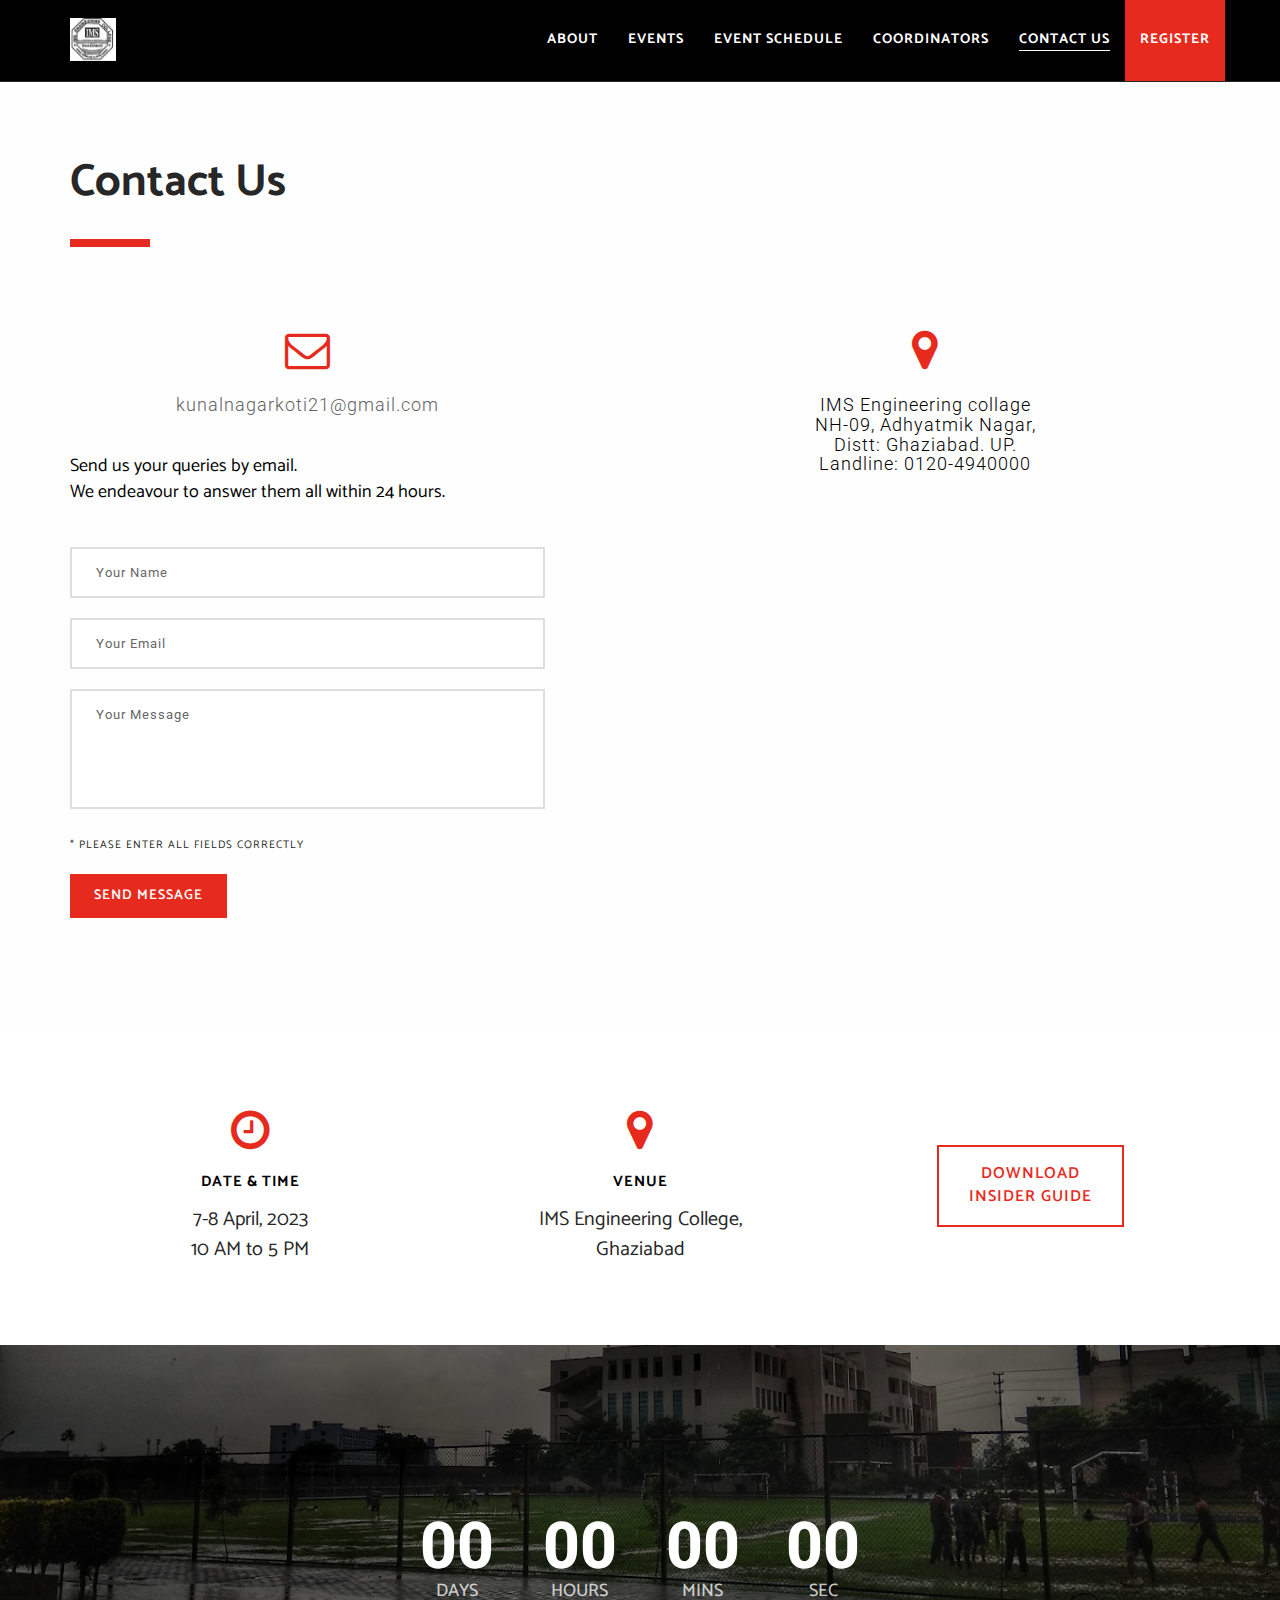
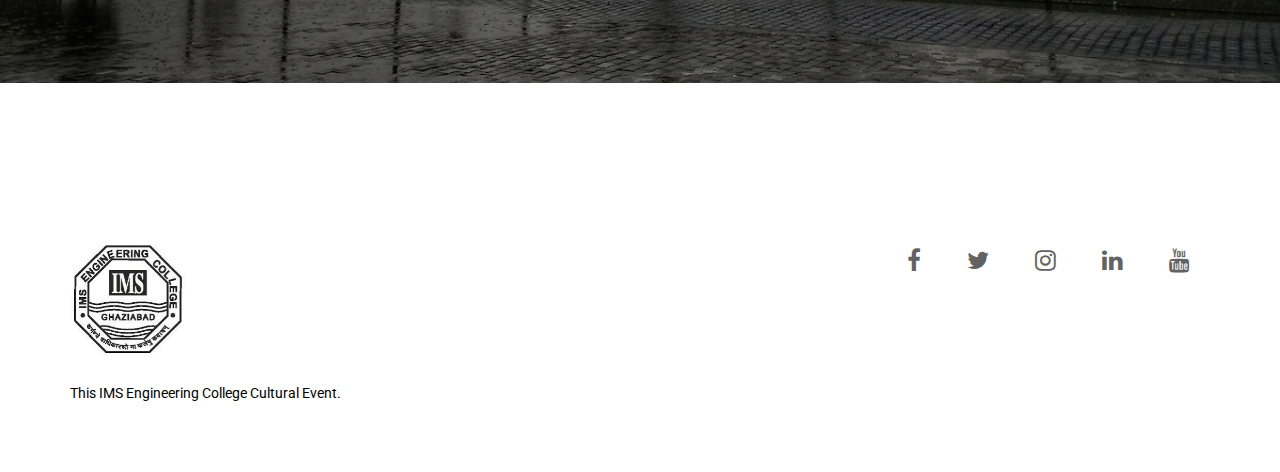
==== contact/index.html @ cf1eb379 "file added" ====
<!DOCTYPE html>

<html class="no-js" lang="en">
<!--<![endif]-->

<head>
  <meta charset="utf-8">
  <meta name="viewport" content="width=device-width, initial-scale=1.0, maximum-scale=1">
  <meta http-equiv="X-UA-Compatible" content="IE=edge">

  <!-- Title, icon, description and keywords -->
  <title>Contact Us</title>
  <link rel="shortcut icon" href="../res/images/ims.jpg">
  <meta name="description" content="Contact us at TEDxJMI, x = independently organised TED event. Igniting Minds. This October, at Jamia Millia Islamia.">
  <meta name="keywords" content="TEDx, JMI, Jamia Millia Islamia, New Delhi, event, talks">

  <!-- Social media tags -->
  <!-- Open Graph -->
  <meta property="og:title" content="Contact us at TEDxJMI">
  <meta property="og:description" content="TEDxJMI - Igniting Minds. This October, at Jamia Millia Islamia.">
  <meta property="og:image" content="https://tedxjmi.com/res/images/logos/light-social.jpg">
  <meta property="og:url" content="https://tedxjmi.com/contact">
  <!-- Twitter -->
  <meta name="twitter:card" content="summary_large_image">
  <meta name="twitter:site" content="@TEDx_JMI">
  <!-- Google+ -->
  <meta itemprop="name" content="Contact us at TEDxJMI">
  <meta itemprop="description" content="TEDxJMI - Igniting Minds. This October, at Jamia Millia Islamia.">
  <meta itemprop="image" content="https://tedxjmi.com/res/images/logos/light-social.jpg">

  <!-- Browser themes -->
  <meta name="theme-color" content="#000">

  <!-- Bootstrap -->
  <link rel="stylesheet" href="../res/css/bootstrap.min.css">

  <!-- Font Icons -->
  <link rel="stylesheet" href="../res/css/font-awesome.min.css">

  <!-- Plugins -->
  <link rel="stylesheet" href="../res/css/flickity.min.css">
  <link rel="stylesheet" href="../res/css/magnific-popup.css">

  <!-- Main styles -->
  <link rel="stylesheet" href="../res/css/main.css">
  <link rel="stylesheet" href="../res/css/style.css">

  <!-- Color skin -->
  <link rel="stylesheet" href="../res/css/color_red.css">

  <!-- Modernizr JS for IE8 support of HTML5 elements and media queries -->
  <!--[if lt IE 8]>
  <script src="../res/js/modernizr.min.js"></script>
  <![endif]-->
</head>

<body id="page-top">
  <!-- Navigation Start -->
  <nav id="navigation" class="navbar navbar-fixed-top navbar-dark">
    <div class="container">
      <div class="row">
        <div class="navbar-header col-lg-3">
          <button type="button" class="navbar-toggle collapsed" data-toggle="collapse" data-target="#navbar">
            <span class="sr-only">Toggle navigation</span>
            <span class="icon-bar"></span>
            <span class="icon-bar"></span>
            <span class="icon-bar"></span>
          </button>

          <a class="navbar-brand font-family-alt letter-spacing-1 text-extra-large text-uppercase" href="/">
            <img class="logo-navbar-dark" src="../res/images/ims.jpg" alt=""/>
          </a>
        </div>
        <!-- //.navbar-header -->

        <div id="navbar" class="navbar-collapse collapse col-lg-9 pull-right">
          <ul class="nav navbar-nav font-family-alt letter-spacing-1 text-uppercase font-weight-700">
            <li><a href="../index.html" class="line-height-unset">About</a></li>
            <li><a href="../LIST/Events.html" class="line-height-unset">Events</a></li>
            <li><a href="../LIST/Event Schedule.html" class="line-height-unset">EVENT SCHEDULE</a></li>
            <li><a href="../LIST/Responsibility.html" class="line-height-unset">COORDINATORS</a></li>
            <li><a href="#page-top" class="page-scroll">Contact Us</a></li>
            <li class="bg-base-color">
              <a href="../404.html" class="line-height-unset width-100">
                Register
              </a>
            </li>
          </ul>
        </div>
        <!-- //.navbar-collapse -->
      </div>
      <!-- //.row -->
    </div>
    <!-- //.container -->
  </nav>
  <!-- //Navigation End -->



  <!-- Section - Contact Start -->
  <section id="contact" class="bg-white-2">
    <div class="container">
      <div class="row no-padding-rl">
        <div class="col-md-12">
          <h2 class="font-family-alt font-weight-700 sm-title-large title-extra-large-2 text-gray-dark-2">
            Contact Us
          </h2>
          <span class="bg-base-color xs-margin-6 xs-no-margin-rl margin-3 no-margin-rl separator-line-extra-thick-long"></span>
        </div>
        <!-- //.col-md-10 -->
      </div>
      <!-- //.row -->

      <div class="row margin-4 no-margin-rl no-margin-bottom">
        <div class="col-md-5 no-padding-rl">
          <div class="row text-center">
            <i class="fa fa-envelope-o display-block text-base-color title-extra-large-2"></i>
            <br>
            <h4 class="font-weight-300 letter-spacing-1">
              <a href="mailto: kunalnagarkoti21@gmail.com">kunalnagarkoti21@gmail.com</a>
            </h4>
          </div>
          <!-- //.row -->

          <p class="margin-8 no-margin-bottom no-margin-rl font-family-alt text-extra-large">
            Send us your queries by email.<br>
            We endeavour to answer them all within 24 hours.
          </p>

          <br>
          <form name="contact" action="thank-you" method="post" id="form-contact" netlify>
            <div class="row margin-4 no-margin-rl">
              <input type="text" placeholder="Your Name" name="name" class="required" required>
              <input type="email" placeholder="Your Email" name="email" class="required email" required>
              <textarea placeholder="Your Message" name="message" class="required" required></textarea>
            </div>
            <!-- //.row -->

            <div class="row margin-4 no-margin-rl">
              <span class="display-block font-family-alt letter-spacing-1 text-gray-dark-2 text-small text-uppercase">
                * Please enter all fields correctly
              </span>
            </div>
            <!-- //.row -->

            <div class="row margin-4 no-margin-rl">
              <button id="btn-form-contact" type="submit" class="btn btn-base-color btn-medium">
                Send Message
              </button>
            </div>
            <!-- //.row -->
          </form>
        </div>
        <!-- //.col-md-5 -->

        <div class="contact-address col-md-6 col-md-offset-1">
          <div class="row text-center">
            <i class="fa fa-map-marker display-block text-base-color title-extra-large-2"></i>
            <!-- <span class="display-block font-family-alt font-weight-700 letter-spacing-1 margin-5 no-margin-bottom no-margin-rl text-large text-uppercase">
              Our Location
            </span> -->
            <br>
            <h4 class="font-weight-300 letter-spacing-1">
              IMS Engineering collage
              <br>NH-09, Adhyatmik Nagar,
              <br>Distt: Ghaziabad. UP.
              <br>Landline: 0120-4940000
            </h4>
          </div>
          <!-- //.row -->
          <div class="row text-center">
            <div class="margin-8 no-margin-bottom no-margin-rl map">
              <iframe
                src="https://www.google.com/maps/dir//IMS+Engineering+College+National+Highway+24,+Near+Dasna+Adhyatmik+Nagar+Ghaziabad,+Uttar+Pradesh+201015/@28.681226,77.509006,16z/data=!4m8!4m7!1m0!1m5!1m1!1s0x390cf25bfb1911eb:0xf3ae086cec3c6807!2m2!1d77.509006!2d28.681226"
                frameborder="0"
                allowfullscreen>
              </iframe>
            </div>
            <!-- //.map -->
          </div>
          <!-- //.row -->
        </div>
        <!-- //.col-md-6 -->
      </div>
      <!-- //.row -->
    </div>
    <!-- //.container -->
  </section>
  <!-- //Section - Contact End -->



  <!-- Section - Event banner start -->
  <section id="event-banner" class="bg-white pull-up">
    <div class="container">
      <div class="row">
        <div class="col-sm-4 text-center">
          <i class="fa fa-clock-o display-block text-base-color title-extra-large-2"></i>
          <span class="display-block font-family-alt font-weight-700 letter-spacing-1 margin-5 no-margin-bottom no-margin-rl text-large text-uppercase">
            Date &amp; Time
          </span>
          <p class="margin-3 font-family-alt no-margin-bottom no-margin-rl title-small text-gray-dark-2">
            7-8 April, 2023<br>
            10 AM to 5 PM
          </p>
        </div>
        <!-- //.col-sm-4 -->

        <div class="col-sm-4 xs-margin-8 xs-no-margin-bottom xs-no-margin-rl text-center">
          <i class="fa fa-map-marker display-block text-base-color title-extra-large-2"></i>
          <span class="display-block font-family-alt font-weight-700 letter-spacing-1 margin-5 no-margin-bottom no-margin-rl text-large text-uppercase">
            Venue
          </span>
          <p class="margin-3 font-family-alt no-margin-bottom no-margin-rl title-small text-gray-dark-2">
            IMS Engineering College,<br>
            Ghaziabad
          </p>
        </div>
        <!-- //.col-sm-4 -->

        <div id="banner-registration" class="col-sm-4 xs-margin-8 xs-no-margin-bottom xs-no-margin-rl text-center">
          <a href="/res/insider_guide.pdf" class="btn btn-outline-base-color sm-btn-medium btn-large no-margin-rl">
            <span>Download<br>insider guide</span>
          </a>
        </div>
        <!-- //.col-sm-4 -->
      </div>
      <!-- //.row -->
    </div>
  </section>
  <!-- //Section - Event banner end -->



  <!-- Section - Parallax banner start -->
  <section id="home-bg-parallax" class="height-50 no-padding overflow-hidden width-100">
    <!-- BG Parallax -->
    <div class="bg-parallax bg-overlay-black-5 width-100"></div>

    <div class="display-table height-100 position-absolute position-top position-left width-100">
      <div class="display-table-cell vertical-align-middle">
        <div class="container">
          <div class="row">
            <div class="countdown-timer">
              <div class="days">
                <span class="value">00</span>
                <span class="label">DAYS</span>
              </div>
              <div class="hours">
                <span class="value">00</span>
                <span class="label">HOURS</span>
              </div>
              <div class="minutes">
                <span class="value">00</span>
                <span class="label">MINS</span>
              </div>
              <div class="seconds">
                <span class="value">00</span>
                <span class="label">SEC</span>
              </div>
            </div>
          </div>
          <!-- //.row -->
        </div>
        <!-- //.container -->
      </div>
      <!-- //.display-table-cell -->
    </div>
    <!-- //.display-table -->
  </section>
  <!-- //Section - Parallax banner end -->



  <!-- Footer Start -->
  <footer class="footer bg-white">
    <div class="container">
      <div class="row">
        <div class="col-sm-4">
          <div class="footer-logo xs-text-center">
            <img src="../res/images/ims.jpg" alt="">
          </div>
          <!-- //.footer-logo -->
          <p class="disclaimer xs-text-center">
            This IMS Engineering College Cultural Event.          </p>
          <!-- //.disclaimer -->
        </div>
        <!-- //.col-sm-4 -->

        <div class="col-sm-8">
          <div class="footer-social text-right">
            <ul class="list-inline list-unstyled no-margin xs-text-center xs-title-small title-medium">
              <li><a href="https://www.facebook.com/IMSEC143/"><i class="fa fa-facebook"></i></a></li>
              <li><a href="https://twitter.com/IMSECGhaziabad"><i class="fa fa-twitter"></i></a></li>
              <li><a href="https://www.instagram.com/imsecghaziabad143/"><i class="fa fa-instagram"></i></a></li>
              <li><a href="https://www.linkedin.com/in/imsecghaziabad"><i class="fa fa-linkedin"></i></a></li>
              <li><a href="https://www.youtube.com/channel/UCYqo6uXH4BOp4juzGZhh-zg"><i class="fa fa-youtube"></i></a></li>
 </ul>
          </div>
          <!-- //.footer-social -->
        </div>
        <!-- //.col-sm-8 -->
      </div>
      <!-- //.row -->
    </div>
    <!-- //.container -->
  </footer>
  <!-- //Footer End -->


  <!-- Scroll to top -->
  <a href="#page-top" class="page-scroll scroll-to-top"><i class="fa fa-angle-up"></i></a>


  <!-- jQuery -->
  <script src="../res/js/jquery.min.js"></script>

  <!-- Bootstrap -->
  <script src="../res/js/bootstrap.min.js"></script>

  <!-- Plugins -->
  <script src="../res/js/pace.min.js"></script>
  <script src="../res/js/debouncer.min.js"></script>
  <script src="../res/js/jquery.easing.min.js"></script>
  <script src="../res/js/jquery.inview.min.js"></script>
  <script src="../res/js/jquery.matchHeight.js"></script>
  <script src="../res/js/isotope.pkgd.min.js"></script>
  <script src="../res/js/imagesloaded.pkgd.min.js"></script>
  <script src="../res/js/flickity.pkgd.min.js"></script>
  <script src="../res/js/jquery.magnific-popup.min.js"></script>
  <script src="../res/js/jquery.validate.min.js"></script>

  <!-- BG Parallax JS -->
  <script src="../res/js/TweenMax.min.js"></script>
  <script src="../res/js/ScrollMagic.min.js"></script>
  <script src="../res/js/animation.gsap.min.js"></script>

  <!-- Theme -->
  <script src="../res/js/main.js"></script>

  <!-- Countdown -->
  <script src="../res/js/jquery.countdown.min.js"></script>
  <script src="../res/js/countdown.js"></script>

</body>

</html>
---- res/css/main.css ----
@import url(https://fonts.googleapis.com/css?family=Roboto:300,400,700);
@import url(https://fonts.googleapis.com/css?family=Catamaran:400,700,900);

body,
html,
ul {
  margin: 0;
  padding: 0
}
ol {
  padding-left: 0
}

.features-box p,
img {
  -webkit-backface-visibility: hidden
}

body,
html {
  height: 100%
}

body {
  color: #000;
  font-family: Roboto, sans-serif;
  font-size: 14px;
  -webkit-font-smoothing: antialiased;
  line-height: 23px;
  overflow-x: hidden
}

p {
  font-size: 16px
}

a,
a:active {
  color: #626262;
  text-decoration: none
}

a:focus,
a:hover {
  color: #272727;
  text-decoration: none
}

a:focus {
  outline: 0!important
}

img {
  height: auto;
  max-width: 100%
}

video {
  background-size: cover;
  display: table-cell;
  vertical-align: middle;
  width: 100%
}

dl,
ol,
ul {
  list-style-position: outside
}

ul {
  list-style: none
}

iframe {
  border: 0
}

input,
select,
textarea {
  letter-spacing: 1px;
  margin: 0 0 20px;
  max-width: 100%;
  padding: 8px 15px;
  resize: none;
  width: 100%;
  border: 2px solid rgba(0, 0, 0, .13)!important;
  font-size: 13px
}

input[type=button],
input[type=text],
input[type=email],
input[type=search],
input[type=password],
input[type=submit],
select,
textarea {
  -webkit-appearance: none;
  -moz-appearance: none;
  appearance: none;
  border-radius: 0;
  -webkit-transition: border .2s ease-in-out;
  -moz-transition: border .2s ease-in-out;
  -o-transition: border .2s ease-in-out;
  transition: border .2s ease-in-out;
  padding: 12px 24px
}

input:focus,
textarea:focus {
  border: 1px solid #989898;
  outline: 0
}

input[type=submit] {
  width: auto
}

select {
  color: #272727;
  outline: 0
}

select::-ms-expand {
  display: none
}

.select-wrapper {
  background: url(../images/icons/select-arrow.png) 97% 50% no-repeat #fff;
  box-shadow: none;
  margin-bottom: 20px;
  overflow: hidden;
  width: 100%
}

.select-wrapper select {
  background-color: transparent;
  background-image: none;
  cursor: pointer;
  margin-bottom: 0
}

form .error {
  border-color: #c00!important
}

form label.error {
  display: none!important
}

::selection {
  background: #dfdfdf;
  color: #000
}

::-moz-selection {
  background: #dfdfdf;
  color: #000
}

::-webkit-input-placeholder {
  color: #666!important;
  font-size: 13px;
  text-overflow: ellipsis
}

:-moz-placeholder {
  color: #666!important;
  font-size: 13px;
  opacity: 1;
  text-overflow: ellipsis
}

:-ms-input-placeholder {
  color: #666!important;
  font-size: 13px;
  opacity: 1;
  text-overflow: ellipsis
}

::-webkit-scrollbar {
  width: 12px
}

::-webkit-scrollbar-track {
  -webkit-box-shadow: inset 0 0 6px rgba(0, 0, 0, .3);
  -moz-box-shadow: inset 0 0 6px rgba(0, 0, 0, .3);
  box-shadow: inset 0 0 6px rgba(0, 0, 0, .3)
}

::-webkit-scrollbar-thumb {
  background: rgba(210, 210, 210, .8);
  -webkit-box-shadow: inset 0 0 6px rgba(0, 0, 0, .5);
  -moz-box-shadow: inset 0 0 6px rgba(0, 0, 0, .5);
  box-shadow: inset 0 0 6px rgba(0, 0, 0, .5)
}

::-webkit-scrollbar-thumb:window-inactive {
  background: rgba(210, 210, 210, .4)
}

h1,
h2,
h3,
h4,
h5,
h6 {
  margin: 0;
  padding: 0
}

.text-extra-small {
  font-size: 10px!important;
  line-height: 15px!important
}

.text-small {
  font-size: 11px!important;
  line-height: 20px!important
}

.text-medium {
  font-size: 14px!important;
  line-height: 22px!important
}

.text-large {
  font-size: 15px!important;
  line-height: 24px!important
}

.text-extra-large {
  font-size: 18px!important;
  line-height: 26px!important
}

.title-small {
  font-size: 20px!important;
  line-height: 30px!important
}

.title-medium {
  font-size: 24px!important;
  line-height: 32px!important
}

.title-large {
  font-size: 28px!important;
  line-height: 34px!important
}

.title-extra-large {
  font-size: 35px!important;
  line-height: 38px!important
}

.title-extra-large-2 {
  font-size: 45px!important;
  line-height: 45px!important
}

.title-extra-large-3 {
  font-size: 50px!important;
  line-height: 50px!important
}

.title-extra-large-4 {
  font-size: 70px!important;
  line-height: 70px!important
}

.title-extra-large-5 {
  font-size: 80px!important;
  line-height: 80px!important
}

.title-big {
  font-size: 100px!important;
  line-height: 100px!important
}

.title-big-2 {
  font-size: 125px!important;
  line-height: 125px!important
}

.title-big-3 {
  font-size: 150px!important;
  line-height: 150px!important
}

.font-family-base {
  font-family: Roboto, sans-serif!important
}

.btn,
.font-family-alt {
  font-family: Catamaran, sans-serif!important
}

.font-weight-100 {
  font-weight: 100!important
}

.font-weight-300 {
  font-weight: 300!important
}

.font-weight-400 {
  font-weight: 400!important
}

.font-weight-600 {
  font-weight: 600!important
}

.font-weight-700 {
  font-weight: 700!important
}

.font-weight-900 {
  font-weight: 900!important
}

.letter-spacing-1 {
  letter-spacing: 1px!important
}

.letter-spacing-2 {
  letter-spacing: 2px!important
}

.letter-spacing-3 {
  letter-spacing: 3px!important
}

.letter-spacing-4 {
  letter-spacing: 4px!important
}

.letter-spacing-5 {
  letter-spacing: 5px!important
}

.letter-spacing-6 {
  letter-spacing: 6px!important
}

.letter-spacing-7 {
  letter-spacing: 7px!important
}

.letter-spacing-8 {
  letter-spacing: 8px!important
}

.letter-spacing-9 {
  letter-spacing: 9px!important
}

.letter-spacing-10 {
  letter-spacing: 10px!important
}

.no-letter-spacing {
  letter-spacing: 0!important
}

.line-height-none {
  line-height: 0!important
}

.line-height-unset {
  line-height: unset!important
}

.text-decoration-line-through {
  text-decoration: line-through!important
}

.text-decoration-underline {
  text-decoration: underline!important
}

.text-transform-none {
  text-transform: none!important
}

.text-transform-unset {
  text-transform: unset!important
}

.word-wrap {
  word-wrap: break-word
}

.bg-cover,
.bg-fix,
.bg-parallax {
  background-repeat: no-repeat!important;
  overflow: hidden;
  background-position: center center!important;
  position: relative;
  background-size: cover!important
}

.bg-fix {
  -webkit-animation-duration: 0s;
  -webkit-animation-fill-mode: none;
  background-attachment: fixed!important
}

.bg-parallax {
  height: 150%;
  top: -75%
}

.bg-position-top {
  background-position: right top!important
}

.bg-position-right {
  background-position: right center!important
}

.bg-position-left {
  background-position: left center!important
}

.bg-hover-transparent:hover {
  background-color: transparent!important
}

.bg-overlay-black-1,
.bg-overlay-black-2,
.bg-overlay-black-3,
.bg-overlay-black-4,
.bg-overlay-black-5,
.bg-overlay-black-6,
.bg-overlay-black-7,
.bg-overlay-black-8,
.bg-overlay-black-9,
.bg-overlay-gray-1,
.bg-overlay-gray-2,
.bg-overlay-gray-3,
.bg-overlay-gray-4,
.bg-overlay-gray-5,
.bg-overlay-gray-6,
.bg-overlay-gray-7,
.bg-overlay-gray-8,
.bg-overlay-gray-9 {
  position: relative
}

.bg-overlay-black-1:before,
.bg-overlay-black-2:before,
.bg-overlay-black-3:before,
.bg-overlay-black-4:before,
.bg-overlay-black-5:before,
.bg-overlay-black-6:before,
.bg-overlay-black-7:before,
.bg-overlay-black-8:before,
.bg-overlay-black-9:before,
.bg-overlay-gray-1:before,
.bg-overlay-gray-2:before,
.bg-overlay-gray-3:before,
.bg-overlay-gray-4:before,
.bg-overlay-gray-5:before,
.bg-overlay-gray-6:before,
.bg-overlay-gray-7:before,
.bg-overlay-gray-8:before,
.bg-overlay-gray-9:before {
  content: '';
  display: block;
  height: 100%;
  left: 0;
  position: absolute;
  top: 0;
  width: 100%
}

.bg-overlay-black-1:before {
  background: rgba(0, 0, 0, .1)!important
}

.bg-overlay-black-2:before {
  background: rgba(0, 0, 0, .2)!important
}

.bg-overlay-black-3:before {
  background: rgba(0, 0, 0, .3)!important
}

.bg-overlay-black-4:before {
  background: rgba(0, 0, 0, .4)!important
}

.bg-overlay-black-5:before {
  background: rgba(0, 0, 0, .5)!important
}

.bg-overlay-black-6:before {
  background: rgba(0, 0, 0, .6)!important
}

.bg-overlay-black-7:before {
  background: rgba(0, 0, 0, .7)!important
}

.bg-overlay-black-8:before {
  background: rgba(0, 0, 0, .8)!important
}

.bg-overlay-black-9:before {
  background: rgba(0, 0, 0, .9)!important
}

.bg-overlay-gray-1:before {
  background: rgba(37, 37, 37, .1)!important
}

.bg-overlay-gray-2:before {
  background: rgba(37, 37, 37, .2)!important
}

.bg-overlay-gray-3:before {
  background: rgba(37, 37, 37, .3)!important
}

.bg-overlay-gray-4:before {
  background: rgba(37, 37, 37, .4)!important
}

.bg-overlay-gray-5:before {
  background: rgba(37, 37, 37, .5)!important
}

.bg-overlay-gray-6:before {
  background: rgba(37, 37, 37, .6)!important
}

.bg-overlay-gray-7:before {
  background: rgba(37, 37, 37, .7)!important
}

.bg-overlay-gray-8:before {
  background: rgba(37, 37, 37, .8)!important
}

.bg-overlay-gray-9:before {
  background: rgba(37, 37, 37, .9)!important
}

.border {
  border: 1px solid rgba(0, 0, 0, .1)!important
}

.border-top {
  border-top: 1px solid rgba(0, 0, 0, .1)
}

.border-right {
  border-right: 1px solid rgba(0, 0, 0, .1)
}

.border-bottom {
  border-bottom: 1px solid rgba(0, 0, 0, .1)
}

.border-left {
  border-left: 1px solid rgba(0, 0, 0, .1)
}

.border-thick {
  border-width: 2px!important
}

.border-medium-thick {
  border-width: 3px!important
}

.border-extra-thick {
  border-width: 4px!important
}

.no-border-tb,
.no-border-top {
  border-top: none!important
}

.no-border-bottom,
.no-border-tb {
  border-bottom: none!important
}

.no-border-right,
.no-border-rl {
  border-right: none!important
}

.no-border-left,
.no-border-rl {
  border-left: none!important
}

.border-circle {
  border-radius: 50%!important
}

.border-round {
  border-radius: 3px!important
}

.no-border {
  border: none!important
}

.no-border-radius {
  border-radius: 0!important
}

.button {
  margin-top: 0;
  margin-bottom: 0
}

.btn {
  border: 2px solid transparent;
  border-radius: 0;
  display: inline-block;
  font-size: 12px;
  font-weight: 600;
  letter-spacing: 1px;
  margin-right: 15px;
  padding: 8px 20px 9px;
  text-transform: uppercase;
  width: auto;
  -webkit-transition: all .2s ease-in-out;
  -moz-transition: all .2s ease-in-out;
  -o-transition: all .2s ease-in-out;
  transition: all .2s ease-in-out
}

.btn:hover {
  background-color: transparent
}

.btn:focus {
  border-width: 2px!important
}

.btn i {
  margin-right: 5px
}

.btn-round {
  border-radius: 4px!important
}

.btn.btn-extra-small {
  font-size: 9px;
  padding: 4px 12px 3px
}

.btn.btn-small {
  font-size: 11px;
  padding: 5px 14px
}

.btn.btn-medium {
  font-size: 14px;
  padding: 10px 22px
}

.btn.btn-large {
  font-size: 16px;
  padding: 16px 30px
}

.btn.btn-extra-large {
  font-size: 18px;
  padding: 18px 35px
}

.btn.btn-hover-transparent:hover {
  background-color: transparent!important
}

.btn.btn-border-thin,
.btn.btn-border-thin:focus {
  border-width: 1px!important
}

.btn.btn-border-thick,
.btn.btn-border-thick:focus {
  border-width: 4px!important
}

.display-block {
  display: block!important
}

.display-inherit {
  display: inherit!important
}

.display-inline {
  display: inline!important
}

.display-inline-block {
  display: inline-block!important
}

.display-none {
  display: none!important
}

.display-table {
  display: table!important
}

.display-table-cell {
  display: table-cell!important
}

.ease {
  -webkit-transition: all .2s ease-in-out;
  -moz-transition: all .2s ease-in-out;
  -o-transition: all .2s ease-in-out;
  transition: all .2s ease-in-out
}

.title-sideline-base-color,
.title-sideline-black,
.title-sideline-blue,
.title-sideline-gray,
.title-sideline-gray-dark,
.title-sideline-gray-dark-2,
.title-sideline-gray-light,
.title-sideline-gray-light-2,
.title-sideline-green,
.title-sideline-green-2,
.title-sideline-orange,
.title-sideline-orange-2,
.title-sideline-pink,
.title-sideline-purple,
.title-sideline-red,
.title-sideline-white,
.title-sideline-white-2,
.title-sideline-white-3,
.title-strikethrough-base-color,
.title-strikethrough-black,
.title-strikethrough-blue,
.title-strikethrough-gray,
.title-strikethrough-gray-dark,
.title-strikethrough-gray-dark-2,
.title-strikethrough-gray-light,
.title-strikethrough-gray-light-2,
.title-strikethrough-green,
.title-strikethrough-green-2,
.title-strikethrough-orange,
.title-strikethrough-orange-2,
.title-strikethrough-pink,
.title-strikethrough-purple,
.title-strikethrough-red,
.title-strikethrough-white,
.title-strikethrough-white-2,
.title-strikethrough-white-3,
.title-underline-base-color,
.title-underline-black,
.title-underline-blue,
.title-underline-gray,
.title-underline-gray-dark,
.title-underline-gray-dark-2,
.title-underline-gray-light,
.title-underline-gray-light-2,
.title-underline-green,
.title-underline-green-2,
.title-underline-orange,
.title-underline-orange-2,
.title-underline-pink,
.title-underline-purple,
.title-underline-red,
.title-underline-thick-base-color,
.title-underline-thick-black,
.title-underline-thick-blue,
.title-underline-thick-gray,
.title-underline-thick-gray-dark,
.title-underline-thick-gray-dark-2,
.title-underline-thick-gray-light,
.title-underline-thick-gray-light-2,
.title-underline-thick-green,
.title-underline-thick-green-2,
.title-underline-thick-orange,
.title-underline-thick-orange-2,
.title-underline-thick-pink,
.title-underline-thick-purple,
.title-underline-thick-red,
.title-underline-thick-white,
.title-underline-thick-white-2,
.title-underline-thick-white-3,
.title-underline-white,
.title-underline-white-2,
.title-underline-white-3 {
  display: inline-block
}

.title-sideline-base-color,
.title-sideline-black,
.title-sideline-blue,
.title-sideline-gray,
.title-sideline-gray-dark,
.title-sideline-gray-dark-2,
.title-sideline-gray-light,
.title-sideline-gray-light-2,
.title-sideline-green,
.title-sideline-green-2,
.title-sideline-orange,
.title-sideline-orange-2,
.title-sideline-pink,
.title-sideline-purple,
.title-sideline-red,
.title-sideline-white,
.title-sideline-white-2,
.title-sideline-white-3,
.title-strikethrough-base-color,
.title-strikethrough-black,
.title-strikethrough-blue,
.title-strikethrough-gray,
.title-strikethrough-gray-dark,
.title-strikethrough-gray-dark-2,
.title-strikethrough-gray-light,
.title-strikethrough-gray-light-2,
.title-strikethrough-green,
.title-strikethrough-green-2,
.title-strikethrough-orange,
.title-strikethrough-orange-2,
.title-strikethrough-pink,
.title-strikethrough-purple,
.title-strikethrough-red,
.title-strikethrough-white,
.title-strikethrough-white-2,
.title-strikethrough-white-3 {
  position: relative
}

.title-underline-base-color,
.title-underline-black,
.title-underline-blue,
.title-underline-gray,
.title-underline-gray-dark,
.title-underline-gray-dark-2,
.title-underline-gray-light,
.title-underline-gray-light-2,
.title-underline-green,
.title-underline-green-2,
.title-underline-orange,
.title-underline-orange-2,
.title-underline-pink,
.title-underline-purple,
.title-underline-red,
.title-underline-white,
.title-underline-white-2,
.title-underline-white-3 {
  border-bottom: 2px solid transparent;
  padding-bottom: 3px
}

.title-underline-thick-base-color,
.title-underline-thick-black,
.title-underline-thick-blue,
.title-underline-thick-gray,
.title-underline-thick-gray-dark,
.title-underline-thick-gray-dark-2,
.title-underline-thick-gray-light,
.title-underline-thick-gray-light-2,
.title-underline-thick-green,
.title-underline-thick-green-2,
.title-underline-thick-orange,
.title-underline-thick-orange-2,
.title-underline-thick-pink,
.title-underline-thick-purple,
.title-underline-thick-red,
.title-underline-thick-white,
.title-underline-thick-white-2,
.title-underline-thick-white-3 {
  border-bottom: 5px solid transparent;
  padding-bottom: 4px
}

.title-sideline-base-color,
.title-sideline-black,
.title-sideline-blue,
.title-sideline-gray,
.title-sideline-gray-dark,
.title-sideline-gray-dark-2,
.title-sideline-gray-light,
.title-sideline-gray-light-2,
.title-sideline-green,
.title-sideline-green-2,
.title-sideline-orange,
.title-sideline-orange-2,
.title-sideline-pink,
.title-sideline-purple,
.title-sideline-red,
.title-sideline-white,
.title-sideline-white-2,
.title-sideline-white-3 {
  padding: 0
}

.title-sideline-base-color:before,
.title-sideline-black:before,
.title-sideline-blue:before,
.title-sideline-gray-dark-2:before,
.title-sideline-gray-dark:before,
.title-sideline-gray-light-2:before,
.title-sideline-gray-light:before,
.title-sideline-gray:before,
.title-sideline-green-2:before,
.title-sideline-green:before,
.title-sideline-orange-2:before,
.title-sideline-orange:before,
.title-sideline-pink:before,
.title-sideline-purple:before,
.title-sideline-red:before,
.title-sideline-white-2:before,
.title-sideline-white-3:before,
.title-sideline-white:before {
  content: '';
  margin-top: -2px;
  position: absolute;
  left: -20px;
  top: 50%;
  width: 12px;
  height: 4px
}

.title-strikethrough-base-color:before,
.title-strikethrough-black:before,
.title-strikethrough-blue:before,
.title-strikethrough-gray-dark-2:before,
.title-strikethrough-gray-dark:before,
.title-strikethrough-gray-light-2:before,
.title-strikethrough-gray-light:before,
.title-strikethrough-gray:before,
.title-strikethrough-green-2:before,
.title-strikethrough-green:before,
.title-strikethrough-orange-2:before,
.title-strikethrough-orange:before,
.title-strikethrough-pink:before,
.title-strikethrough-purple:before,
.title-strikethrough-red:before,
.title-strikethrough-white-2:before,
.title-strikethrough-white-3:before,
.title-strikethrough-white:before {
  content: '';
  display: block;
  margin-top: -1px;
  position: absolute;
  top: 50%;
  left: 0;
  width: 100%;
  height: 2px
}

.height-50 {
  height: 50%!important
}

.height-100 {
  height: 100%!important
}

.height-auto {
  height: auto!important
}

.min-height-100 {
  min-height: 100%
}

.img-box-shadow {
  box-shadow: 0 0 25px 0 rgba(0, 0, 0, .04)
}

.img-box-shadow-shallow {
  box-shadow: 0 0 20px 0 rgba(0, 0, 0, .06)
}

.img-box-shadow-wide {
  box-shadow: 0 23px 40px rgba(0, 0, 0, .2)
}

.margin-1 {
  margin: 1%!important
}

.margin-1-5 {
  margin: 1.5%!important
}

.margin-2 {
  margin: 2%!important
}

.margin-2-5 {
  margin: 2.5%!important
}

.margin-3 {
  margin: 3%!important
}

.margin-3-5 {
  margin: 3.5%!important
}

.margin-4 {
  margin: 4%!important
}

.margin-4-5 {
  margin: 4.5%!important
}

.margin-5 {
  margin: 5%!important
}

.margin-5-5 {
  margin: 5.5%!important
}

.margin-6 {
  margin: 6%!important
}

.margin-6-5 {
  margin: 6.5%!important
}

.margin-7 {
  margin: 7%!important
}

.margin-7-5 {
  margin: 7.5%!important
}

.margin-8 {
  margin: 8%!important
}

.margin-8-5 {
  margin: 8.5%!important
}

.margin-9 {
  margin: 9%!important
}

.margin-9-5 {
  margin: 9.5%!important
}

.margin-10 {
  margin: 10%!important
}

.margin-10-5 {
  margin: 10.5%!important
}

.margin-11 {
  margin: 11%!important
}

.margin-11-5 {
  margin: 11.5%!important
}

.margin-12 {
  margin: 12%!important
}

.margin-12-5 {
  margin: 12.5%!important
}

.margin-13 {
  margin: 13%!important
}

.margin-13-5 {
  margin: 13.5%!important
}

.margin-14 {
  margin: 14%!important
}

.margin-14-5 {
  margin: 14.5%!important
}

.margin-15 {
  margin: 15%!important
}

.margin-15-5 {
  margin: 15.5%!important
}

.margin-16 {
  margin: 16%!important
}

.margin-16-5 {
  margin: 16.5%!important
}

.margin-17 {
  margin: 17%!important
}

.margin-17-5 {
  margin: 17.5%!important
}

.margin-18 {
  margin: 18%!important
}

.margin-18-5 {
  margin: 18.5%!important
}

.margin-19 {
  margin: 19%!important
}

.margin-19-5 {
  margin: 19.5%!important
}

.margin-20 {
  margin: 20%!important
}

.margin-20-5 {
  margin: 20.5%!important
}

.no-margin-tb,
.no-margin-top {
  margin-top: 0!important
}

.no-margin-bottom,
.no-margin-tb {
  margin-bottom: 0!important
}

.margin-rl-auto {
  margin-right: auto!important;
  margin-left: auto!important
}

.margin-top-16p {
  margin-top: 16px;
}

.no-margin-right,
.no-margin-rl {
  margin-right: 0!important
}

.no-margin-left,
.no-margin-rl {
  margin-left: 0!important
}

.no-margin {
  margin: 0!important
}

.opacity-0 {
  opacity: 0!important
}

.opacity-1 {
  opacity: .1!important
}

.opacity-2 {
  opacity: .2!important
}

.opacity-3 {
  opacity: .3!important
}

.opacity-4 {
  opacity: .4!important
}

.opacity-5 {
  opacity: .5!important
}

.opacity-6 {
  opacity: .6!important
}

.opacity-7 {
  opacity: .7!important
}

.opacity-8 {
  opacity: .8!important
}

.opacity-9 {
  opacity: .9!important
}

.no-opacity {
  opacity: 1!important
}

.overflow-auto {
  overflow: auto!important
}

.overflow-hidden {
  overflow: hidden!important
}

.overflow-visible {
  overflow: visible!important
}

.padding-1 {
  padding: 1%!important
}

.padding-1-5 {
  padding: 1.5%!important
}

.padding-2 {
  padding: 2%!important
}

.padding-2-5 {
  padding: 2.5%!important
}

.padding-3 {
  padding: 3%!important
}

.padding-3-5 {
  padding: 3.5%!important
}

.padding-4 {
  padding: 4%!important
}

.padding-4-5 {
  padding: 4.5%!important
}

.padding-5 {
  padding: 5%!important
}

.padding-5-5 {
  padding: 5.5%!important
}

.padding-6 {
  padding: 6%!important
}

.padding-6-5 {
  padding: 6.5%!important
}

.padding-7 {
  padding: 7%!important
}

.padding-7-5 {
  padding: 7.5%!important
}

.padding-8 {
  padding: 8%!important
}

.padding-8-5 {
  padding: 8.5%!important
}

.padding-9 {
  padding: 9%!important
}

.padding-9-5 {
  padding: 9.5%!important
}

.padding-10 {
  padding: 10%!important
}

.padding-10-5 {
  padding: 10.5%!important
}

.padding-11 {
  padding: 11%!important
}

.padding-11-5 {
  padding: 11.5%!important
}

.padding-12 {
  padding: 12%!important
}

.padding-12-5 {
  padding: 12.5%!important
}

.padding-13 {
  padding: 13%!important
}

.padding-13-5 {
  padding: 13.5%!important
}

.padding-14 {
  padding: 14%!important
}

.padding-14-5 {
  padding: 14.5%!important
}

.padding-15 {
  padding: 15%!important
}

.padding-15-5 {
  padding: 15.5%!important
}

.padding-16 {
  padding: 16%!important
}

.padding-16-5 {
  padding: 16.5%!important
}

.padding-17 {
  padding: 17%!important
}

.padding-17-5 {
  padding: 17.5%!important
}

.padding-18 {
  padding: 18%!important
}

.padding-18-5 {
  padding: 18.5%!important
}

.padding-19 {
  padding: 19%!important
}

.padding-19-5 {
  padding: 19.5%!important
}

.padding-20 {
  padding: 20%!important
}

.padding-20-5 {
  padding: 20.5%!important
}

.padding-tb-9px {
  padding-top: 9px;
  padding-bottom: 9px
}

.no-padding-tb,
.no-padding-top {
  padding-top: 0!important
}

.no-padding-bottom,
.no-padding-tb {
  padding-bottom: 0!important
}

.padding-rl-13px {
  padding-right: 13px;
  padding-left: 13px
}

.no-padding-right,
.no-padding-rl {
  padding-right: 0!important
}

.no-padding-left,
.no-padding-rl {
  padding-left: 0!important
}

.no-padding {
  padding: 0!important
}

.position-absolute {
  position: absolute!important
}

.position-fixed {
  position: fixed!important
}

.position-relative {
  position: relative!important
}

.position-top {
  top: 0!important
}

.position-right {
  right: 0!important
}

.position-bottom {
  bottom: 0!important
}

.position-left {
  left: 0!important
}

.position-top-50 {
  top: 50%!important
}

.position-left-50 {
  left: 50%!important
}

.separator-line,
.separator-line-extra-thick,
.separator-line-extra-thick-full,
.separator-line-extra-thick-long,
.separator-line-full,
.separator-line-long,
.separator-line-medium-thick,
.separator-line-medium-thick-full,
.separator-line-medium-thick-long,
.separator-line-thick,
.separator-line-thick-full,
.separator-line-thick-long,
.separator-line-thin,
.separator-line-thin-full,
.separator-line-thin-long {
  display: block
}

.separator-line-thin,
.separator-line-thin-full,
.separator-line-thin-long {
  height: 1px
}

.separator-line,
.separator-line-full,
.separator-line-long {
  height: 2px
}

.separator-line-thick,
.separator-line-thick-full,
.separator-line-thick-long {
  height: 4px
}

.separator-line-medium-thick,
.separator-line-medium-thick-full,
.separator-line-medium-thick-long {
  height: 6px
}

.separator-line-extra-thick,
.separator-line-extra-thick-full,
.separator-line-extra-thick-long {
  height: 8px
}

.separator-line,
.separator-line-extra-thick,
.separator-line-medium-thick,
.separator-line-thick,
.separator-line-thin {
  width: 30px
}

.separator-line-extra-thick-long,
.separator-line-long,
.separator-line-medium-thick-long,
.separator-line-thick-long,
.separator-line-thin-long {
  width: 80px
}

.separator-line-extra-thick-full,
.separator-line-full,
.separator-line-medium-thick-full,
.separator-line-thick-full,
.separator-line-thin-full {
  width: 100%
}

.vertical-align-top {
  vertical-align: top!important
}

.vertical-align-middle {
  vertical-align: middle!important
}

.vertical-align-bottom {
  vertical-align: bottom!important
}

.width-20 {
  width: 20%!important
}

.width-25 {
  width: 25%!important
}

.width-50 {
  width: 50%!important
}

.width-100 {
  width: 100%!important
}

.width-auto {
  width: auto!important
}

.min-width-100 {
  min-width: 100%
}

.features-box:hover .show-on-hover:not(.disabled) {
  opacity: .8
}

.features-box .box-shadow-yes {
  -webkit-box-shadow: 5px 5px 30px 0 rgba(0, 0, 0, .03);
  -moz-box-shadow: 5px 5px 30px 0 rgba(0, 0, 0, .03);
  box-shadow: 5px 5px 30px 0 rgba(0, 0, 0, .03)
}

.features-box .show-on-hover {
  opacity: 0
}

.features-box .show-on-hover.active {
  opacity: .8
}

.carousel.carousel-fullscreen,
.carousel.carousel-fullscreen .flickity-viewport {
  height: 100%!important;
  width: 100%!important
}

.gallery-grid figcaption,
.gallery-grid figcaption .display-table,
.gallery-grid img {
  -webkit-transition: all .3s ease;
  -moz-transition: all .3s ease;
  -o-transition: all .3s ease;
  transition: all .3s ease
}

.gallery-wrapper {
  clear: both;
  width: 100%
}

.gallery-grid .item {
  float: left
}

.gallery-grid figure {
  overflow: hidden;
  position: relative;
  width: 100%;
  height: 100%
}

.gallery-grid figcaption {
  background-color: rgba(0, 0, 0, .6);
  height: 100%;
  opacity: 0;
  position: absolute;
  top: 0;
  left: 0;
  width: 100%
}

.gallery-grid figure:hover figcaption,
.mfp-bg {
  opacity: 1
}

.gallery-grid figcaption a {
  display: block;
  height: 100%;
  position: absolute;
  top: 0;
  left: 0;
  width: 100%
}

.gallery-grid figcaption .display-table {
  bottom: 0;
  margin-bottom: -100%;
  position: absolute;
  text-align: center;
  left: 0;
  width: 100%;
  height: 50%
}

.gallery-grid figcaption .display-table-cell {
  padding: 0 50px;
  vertical-align: middle
}

.gallery-grid img {
  display: block;
  position: relative;
  top: 0;
  width: 100%
}

.gallery-grid.grid-col-2 .item {
  width: 50%
}

.gallery-grid.grid-col-3 .item {
  width: 33.33%
}

.gallery-grid.grid-col-4 .item {
  width: 25%
}

.gallery-grid.gutter-small {
  margin-left: -11px
}

.gallery-grid.gutter-small .item {
  padding: 0 0 11px 11px
}

.gallery-grid.gutter-medium {
  margin-left: -22px
}

.gallery-grid.gutter-medium .item {
  padding: 0 0 22px 22px
}

.gallery-grid.gutter-wide {
  margin-left: -40px
}

.gallery-grid.gutter-wide .item {
  padding: 0 0 40px 40px
}

.gallery-grid figure a {
  cursor: url(../images/icons/zoom-in-white.png), pointer
}

.gallery-grid figure:hover img {
  transform: scale(1.2, 1.2);
  -webkit-transform: scale(1.2, 1.2);
  -ms-transform: scale(1.2, 1.2)
}

.gallery-grid figure:hover figcaption .display-table {
  margin-bottom: 0
}

.mfp-bg {
  background: #fefefe
}

.mfp-figure:after {
  -webkit-box-shadow: 0 50px 80px 0 rgba(0, 0, 0, .2);
  -moz-box-shadow: 0 50px 80px 0 rgba(0, 0, 0, .2);
  box-shadow: 0 50px 80px 0 rgba(0, 0, 0, .2)
}

.mfp-counter,
.mfp-title {
  font-family: Catamaran, sans-serif;
  font-size: 11px;
  font-weight: 700;
  text-transform: uppercase;
  letter-spacing: 1px
}

.mfp-counter-curr,
.mfp-title {
  color: #000
}

.mfp-counter {
  color: #626262
}

.mfp-iframe-holder .mfp-close,
.mfp-image-holder .mfp-close,
.navbar.navbar-white.shrink .navbar-brand,
.navbar.navbar-white.shrink .navbar-nav>li>a {
  color: #000
}

.mfp-zoom-out-cur,
.mfp-zoom-out-cur .mfp-image-holder .mfp-close {
  cursor: url(../images/icons/zoom-out-dark.png), -moz-zoom-out;
  cursor: url(../images/icons/zoom-out-dark.png), -webkit-zoom-out;
  cursor: url(../images/icons/zoom-out-dark.png), zoom-out
}

.mfp-arrow {
  height: 60px!important;
  margin-top: -30px!important;
  width: 60px!important
}

.mfp-arrow:after,
.mfp-arrow:before {
  display: none!important
}

.mfp-arrow-left,
.mfp-arrow-right {
  background-position: center center!important;
  background-repeat: no-repeat!important
}

.mfp-arrow-right {
  background-image: url(../images/icons/arrow-right-dark.png)!important;
  right: 25px!important
}

.mfp-arrow-left {
  background-image: url(../images/icons/arrow-left-dark.png)!important;
  left: 25px!important
}

.mfp-fade.mfp-bg,
.mfp-fade.mfp-wrap .mfp-content {
  -webkit-transition: all .15s ease-out;
  -moz-transition: all .15s ease-out;
  -o-transition: all .15s ease-out;
  transition: all .15s ease-out
}

.mfp-fade.mfp-bg,
.mfp-fade.mfp-bg.mfp-removing,
.mfp-fade.mfp-wrap .mfp-content,
.mfp-fade.mfp-wrap.mfp-removing .mfp-content {
  opacity: 0
}

.mfp-fade.mfp-bg.mfp-ready {
  opacity: .98
}

.mfp-fade.mfp-wrap.mfp-ready .mfp-content {
  opacity: 1
}

.pace {
  -webkit-pointer-events: none;
  pointer-events: none;
  -webkit-user-select: none;
  -moz-user-select: none;
  user-select: none
}

.pace-inactive {
  display: none
}

.pace .pace-progress {
  height: 3px;
  position: fixed;
  right: 100%;
  top: 0;
  width: 100%;
  z-index: 2000
}

.navbar,
.navbar.navbar-white.shrink .navbar-nav>li.active>a:before,
.navbar.shrink {
  background-color: #000
}

.navbar .navbar-nav>li.active>a:before,
.navbar .navbar-toggle .icon-bar,
.navbar.navbar-white.shrink {
  background-color: #fff
}

.navbar .navbar-brand,
.navbar .navbar-nav>li>a {
  color: #fff
}

.navbar,
.navbar .container,
.navbar .header-action-button,
.navbar .navbar-brand,
.navbar .navbar-brand img,
.navbar .navbar-nav>li {
  -webkit-transition: all .2s ease-in-out;
  -moz-transition: all .2s ease-in-out;
  -o-transition: all .2s ease-in-out;
  transition: all .2s ease-in-out
}

.navbar {
  border: none;
  border-radius: 0;
  display: inline-table;
  margin: 0;
  width: 100%
}

.navbar .container {
  display: table-cell;
  position: relative;
  vertical-align: middle;
  height: 80px
}

.navbar .navbar-brand {
  height: 80px;
  line-height: 80px!important;
  padding: 0 15px
}

.navbar .navbar-brand img {
  display: inline-block;
  max-height: 43px;
  position: absolute;
  top: 18px;
  left: auto
}

.navbar .navbar-brand img.logo-navbar-white {
  opacity: 0
}

.navbar .navbar-toggle {
  border: 1px solid #fff;
  border-radius: 0;
  margin-top: 24px
}

.navbar .navbar-toggle:focus,
.navbar .navbar-toggle:hover {
  background-color: transparent;
  cursor: pointer
}

.navbar .navbar-nav>li.active>a,
.navbar .navbar-nav>li>a:focus,
.navbar .navbar-nav>li>a:hover {
  background-color: inherit
}

.navbar .navbar-collapse {
  box-shadow: none
}

.navbar .navbar-nav>li {
  padding: 10px 0 10px 30px
}

.navbar .navbar-nav>li.active>a:focus,
.navbar .navbar-nav>li.active>a:hover {
  background-color: inherit;
  opacity: 1
}

.navbar .navbar-nav>li.active>a:before {
  content: '';
  display: block;
  position: absolute;
  bottom: 0;
  left: 0;
  width: 100%;
  height: 1px
}

.navbar .navbar-nav>li>a {
  display: inline-block;
  padding: 0 0 1px;
  position: relative;
  -webkit-transition: opacity .2s ease-in-out;
  -moz-transition: opacity .2s ease-in-out;
  -o-transition: opacity .2s ease-in-out;
  transition: opacity .2s ease-in-out
}

.navbar .navbar-nav>li>a:hover {
  opacity: .8
}

.scroll-to-top,
.title-sideline-black:before {
  background-color: #000
}

.navbar .navbar-nav>li.action-button>a:focus,
.navbar .navbar-nav>li.action-button>a:hover {
  opacity: 1
}

.navbar .header-action-button {
  height: 80px;
  line-height: 80px
}

.navbar.shrink {
  -webkit-box-shadow: 0 8px 17px -8px rgba(0, 0, 0, .1);
  -moz-box-shadow: 0 8px 17px -8px rgba(0, 0, 0, .1);
  box-shadow: 0 8px 17px -8px rgba(0, 0, 0, .1)
}

.navbar.shrink .header-action-button {
  height: 60px;
  line-height: 60px
}

.navbar.navbar-white.shrink {
  opacity: .96
}

.navbar.navbar-white.shrink .navbar-brand img.logo-navbar-dark {
  opacity: 0
}

.navbar.navbar-white.shrink .navbar-brand img.logo-navbar-white {
  opacity: 1
}

section {
  padding: 0;
  padding-top: 120px;
  padding-bottom: 60px;
  position: relative
}
section.pull-up {
  padding-top: 60px;
}

.scroll-to-top {
  border-radius: 2px;
  display: none;
  position: fixed;
  right: 35px;
  top: 94%;
  text-align: center;
  z-index: 999
}

.scroll-to-top i {
  color: #fff;
  font-size: 18px;
  margin: 0 6px
}

.title-underline-black,
.title-underline-thick-black {
  border-color: #000
}

.title-underline-gray,
.title-underline-thick-gray {
  border-color: #989898
}

.title-underline-gray-dark,
.title-underline-thick-gray-dark {
  border-color: #626262
}

.title-underline-gray-dark-2,
.title-underline-thick-gray-dark-2 {
  border-color: #272727
}

.title-underline-gray-light,
.title-underline-thick-gray-light {
  border-color: #dfdfdf
}

.title-underline-gray-light-2,
.title-underline-thick-gray-light-2 {
  border-color: #f6f6f6
}

.title-underline-thick-white,
.title-underline-white {
  border-color: #fff
}

.title-underline-thick-white-2,
.title-underline-white-2 {
  border-color: #fefefe
}

.title-underline-thick-white-3,
.title-underline-white-3 {
  border-color: #fcfcfc
}

.title-underline-blue,
.title-underline-thick-blue {
  border-color: #4a90e2
}

.title-underline-green,
.title-underline-thick-green {
  border-color: #33cb98
}

.title-underline-green-2,
.title-underline-thick-green-2 {
  border-color: #66b772
}

.title-underline-orange,
.title-underline-thick-orange {
  border-color: #ff7e5b
}

.title-underline-orange-2,
.title-underline-thick-orange-2 {
  border-color: #ffa84c
}

.title-underline-pink,
.title-underline-thick-pink {
  border-color: #ff4081
}

.title-underline-purple,
.title-underline-thick-purple {
  border-color: #aa2e85
}

.title-underline-red,
.title-underline-thick-red {
  border-color: #ef494d
}

.title-sideline-gray:before {
  background-color: #989898
}

.title-sideline-gray-dark:before {
  background-color: #626262
}

.title-sideline-gray-dark-2:before {
  background-color: #272727
}

.title-sideline-gray-light:before {
  background-color: #dfdfdf
}

.title-sideline-gray-light-2:before {
  background-color: #f6f6f6
}

.title-sideline-white:before {
  background-color: #fff
}

.title-sideline-white-2:before {
  background-color: #fefefe
}

.title-sideline-white-3:before {
  background-color: #fcfcfc
}

.title-sideline-blue:before {
  background-color: #4a90e2
}

.title-sideline-green:before {
  background-color: #33cb98
}

.title-sideline-green-2:before {
  background-color: #66b772
}

.title-sideline-orange:before {
  background-color: #ff7e5b
}

.title-sideline-orange-2:before {
  background-color: #ffa84c
}

.title-sideline-pink:before {
  background-color: #ff4081
}

.title-sideline-purple:before {
  background-color: #aa2e85
}

.title-sideline-red:before {
  background-color: #ef494d
}

.title-strikethrough-black:before {
  background-color: #000
}

.title-strikethrough-gray:before {
  background-color: #989898
}

.title-strikethrough-gray-dark:before {
  background-color: #626262
}

.title-strikethrough-gray-dark-2:before {
  background-color: #272727
}

.title-strikethrough-gray-light:before {
  background-color: #dfdfdf
}

.title-strikethrough-gray-light-2:before {
  background-color: #f6f6f6
}

.title-strikethrough-white:before {
  background-color: #fff
}

.title-strikethrough-white-2:before {
  background-color: #fefefe
}

.title-strikethrough-white-3:before {
  background-color: #fcfcfc
}

.title-strikethrough-blue:before {
  background-color: #4a90e2
}

.title-strikethrough-green:before {
  background-color: #33cb98
}

.title-strikethrough-green-2:before {
  background-color: #66b772
}

.title-strikethrough-orange:before {
  background-color: #ff7e5b
}

.title-strikethrough-orange-2:before {
  background-color: #ffa84c
}

.title-strikethrough-pink:before {
  background-color: #ff4081
}

.title-strikethrough-purple:before {
  background-color: #aa2e85
}

.title-strikethrough-red:before {
  background-color: #ef494d
}

.text-black {
  color: #000!important
}

.text-gray {
  color: #989898!important
}

.text-gray-dark {
  color: #626262!important
}

.text-gray-dark-2 {
  color: #272727!important
}

.text-gray-light {
  color: #dfdfdf!important
}

.text-gray-light-2 {
  color: #f6f6f6!important
}

.text-white {
  color: #fff!important
}

.text-white-2 {
  color: #fefefe!important
}

.text-white-3 {
  color: #fcfcfc!important
}

.text-blue {
  color: #4a90e2!important
}

.text-green {
  color: #33cb98!important
}

.text-green-2 {
  color: #66b772!important
}

.text-orange {
  color: #ff7e5b!important
}

.text-orange-2 {
  color: #ffa84c!important
}

.text-pink {
  color: #ff4081!important
}

.text-purple {
  color: #aa2e85!important
}

.text-red {
  color: #ef494d!important
}

.text-hover-black:focus,
.text-hover-black:hover {
  color: #000!important
}

.text-hover-gray:focus,
.text-hover-gray:hover {
  color: #989898!important
}

.text-hover-gray-dark:focus,
.text-hover-gray-dark:hover {
  color: #626262!important
}

.text-hover-gray-dark-2:focus,
.text-hover-gray-dark-2:hover {
  color: #272727!important
}

.text-hover-gray-light:focus,
.text-hover-gray-light:hover {
  color: #dfdfdf!important
}

.text-hover-gray-light-2:focus,
.text-hover-gray-light-2:hover {
  color: #f6f6f6!important
}

.text-hover-white:focus,
.text-hover-white:hover {
  color: #fff!important
}

.text-hover-white-2:focus,
.text-hover-white-2:hover {
  color: #fefefe!important
}

.text-hover-white-3:focus,
.text-hover-white-3:hover {
  color: #fcfcfc!important
}

.text-hover-blue:focus,
.text-hover-blue:hover {
  color: #4a90e2!important
}

.text-hover-green:focus,
.text-hover-green:hover {
  color: #33cb98!important
}

.text-hover-green-2:focus,
.text-hover-green-2:hover {
  color: #66b772!important
}

.text-hover-orange:focus,
.text-hover-orange:hover {
  color: #ff7e5b!important
}

.text-hover-orange-2:focus,
.text-hover-orange-2:hover {
  color: #ffa84c!important
}

.text-hover-pink:focus,
.text-hover-pink:hover {
  color: #ff4081!important
}

.text-hover-purple:focus,
.text-hover-purple:hover {
  color: #aa2e85!important
}

.text-hover-red:focus,
.text-hover-red:hover {
  color: #ef494d!important
}

.bg-black {
  background-color: #000!important
}

.bg-gray {
  background-color: #989898!important
}

.bg-gray-dark {
  background-color: #626262!important
}

.bg-gray-dark-2 {
  background-color: #272727!important
}

.bg-gray-light {
  background-color: #dfdfdf!important
}

.bg-gray-light-2 {
  background-color: #f6f6f6!important
}

.bg-white {
  background-color: #fff!important
}

.bg-white-2 {
  background-color: #fefefe!important
}

.bg-white-3 {
  background-color: #fcfcfc!important
}

.bg-blue {
  background-color: #4a90e2!important
}

.bg-green {
  background-color: #33cb98!important
}

.bg-green-2 {
  background-color: #66b772!important
}

.bg-orange {
  background-color: #ff7e5b!important
}

.bg-orange-2 {
  background-color: #ffa84c!important
}

.bg-pink {
  background-color: #ff4081!important
}

.bg-purple {
  background-color: #aa2e85!important
}

.bg-red {
  background-color: #ef494d!important
}

.bg-hover-black:hover {
  background-color: #000!important
}

.bg-hover-gray:hover {
  background-color: #989898!important
}

.bg-hover-gray-dark:hover {
  background-color: #626262!important
}

.bg-hover-gray-dark-2:hover {
  background-color: #272727!important
}

.bg-hover-gray-light:hover {
  background-color: #dfdfdf!important
}

.bg-hover-gray-light-2:hover {
  background-color: #f6f6f6!important
}

.bg-hover-white:hover {
  background-color: #fff!important
}

.bg-hover-white-2:hover {
  background-color: #fefefe!important
}

.bg-hover-white-3:hover {
  background-color: #fcfcfc!important
}

.bg-hover-blue:hover {
  background-color: #4a90e2!important
}

.bg-hover-green:hover {
  background-color: #33cb98!important
}

.bg-hover-green-2:hover {
  background-color: #66b772!important
}

.bg-hover-orange:hover {
  background-color: #ff7e5b!important
}

.bg-hover-orange-2:hover {
  background-color: #ffa84c!important
}

.bg-hover-pink:hover {
  background-color: #ff4081!important
}

.bg-hover-purple:hover {
  background-color: #aa2e85!important
}

.bg-hover-red:hover {
  background-color: #ef494d!important
}

.border-black {
  border-color: #000!important
}

.border-gray {
  border-color: #989898!important
}

.border-gray-dark {
  border-color: #626262!important
}

.border-gray-dark-2 {
  border-color: #272727!important
}

.border-gray-light {
  border-color: #dfdfdf!important
}

.border-gray-light-2 {
  border-color: #f6f6f6!important
}

.border-white {
  border-color: #fff!important
}

.border-white-2 {
  border-color: #fefefe!important
}

.border-white-3 {
  border-color: #fcfcfc!important
}

.border-blue {
  border-color: #4a90e2!important
}

.border-green {
  border-color: #33cb98!important
}

.border-green-2 {
  border-color: #66b772!important
}

.border-orange {
  border-color: #ff7e5b!important
}

.border-orange-2 {
  border-color: #ffa84c!important
}

.border-pink {
  border-color: #ff4081!important
}

.border-purple {
  border-color: #aa2e85!important
}

.border-red {
  border-color: #ef494d!important
}

.btn.btn-base-color {
  color: #fff
}

.btn.btn-base-color:hover {
  opacity: .9
}

.btn.btn-base-color.btn-hover-transparent:hover {
  opacity: 1
}

.btn.btn-color-black {
  background-color: #000;
  color: #fff
}

.btn.btn-color-black:hover {
  opacity: .9
}

.btn.btn-color-black.btn-hover-transparent:hover {
  border-color: #000;
  color: #000;
  opacity: 1
}

.btn.btn-color-gray {
  background-color: #989898;
  color: #fff
}

.btn.btn-color-gray:hover {
  opacity: .9
}

.btn.btn-color-gray.btn-hover-transparent:hover {
  border-color: #989898;
  color: #989898;
  opacity: 1
}

.btn.btn-color-gray-dark {
  background-color: #626262;
  color: #fff
}

.btn.btn-color-gray-dark:hover {
  opacity: .9
}

.btn.btn-color-gray-dark.btn-hover-transparent:hover {
  border-color: #626262;
  color: #626262;
  opacity: 1
}

.btn.btn-color-gray-dark-2 {
  background-color: #272727;
  color: #fff
}

.btn.btn-color-gray-dark-2:hover {
  opacity: .9
}

.btn.btn-color-gray-dark-2.btn-hover-transparent:hover {
  border-color: #272727;
  color: #272727;
  opacity: 1
}

.btn.btn-color-gray-light {
  background-color: #dfdfdf;
  color: #fff
}

.btn.btn-color-gray-light:hover {
  opacity: .9
}

.btn.btn-color-gray-light.btn-hover-transparent:hover {
  border-color: #dfdfdf;
  color: #dfdfdf;
  opacity: 1
}

.btn.btn-color-gray-light-2 {
  background-color: #f6f6f6;
  color: #fff
}

.btn.btn-color-gray-light-2:hover {
  opacity: .9
}

.btn.btn-color-gray-light-2.btn-hover-transparent:hover {
  border-color: #f6f6f6;
  color: #f6f6f6;
  opacity: 1
}

.btn.btn-color-white {
  background-color: #fff;
  color: #fff
}

.btn.btn-color-white:hover {
  opacity: .9
}

.btn.btn-color-white.btn-hover-transparent:hover {
  border-color: #fff;
  color: #fff;
  opacity: 1
}

.btn.btn-color-white-2 {
  background-color: #fefefe;
  color: #fff
}

.btn.btn-color-white-2:hover {
  opacity: .9
}

.btn.btn-color-white-2.btn-hover-transparent:hover {
  border-color: #fefefe;
  color: #fefefe;
  opacity: 1
}

.btn.btn-color-white-3 {
  background-color: #fcfcfc;
  color: #fff
}

.btn.btn-color-white-3:hover {
  opacity: .9
}

.btn.btn-color-white-3.btn-hover-transparent:hover {
  border-color: #fcfcfc;
  color: #fcfcfc;
  opacity: 1
}

.btn.btn-color-blue {
  background-color: #4a90e2;
  color: #fff
}

.btn.btn-color-blue:hover {
  opacity: .9
}

.btn.btn-color-blue.btn-hover-transparent:hover {
  border-color: #4a90e2;
  color: #4a90e2;
  opacity: 1
}

.btn.btn-color-green {
  background-color: #33cb98;
  color: #fff
}

.btn.btn-color-green:hover {
  opacity: .9
}

.btn.btn-color-green.btn-hover-transparent:hover {
  border-color: #33cb98;
  color: #33cb98;
  opacity: 1
}

.btn.btn-color-green-2 {
  background-color: #66b772;
  color: #fff
}

.btn.btn-color-green-2:hover {
  opacity: .9
}

.btn.btn-color-green-2.btn-hover-transparent:hover {
  border-color: #66b772;
  color: #66b772;
  opacity: 1
}

.btn.btn-color-orange {
  background-color: #ff7e5b;
  color: #fff
}

.btn.btn-color-orange:hover {
  opacity: .9
}

.btn.btn-color-orange.btn-hover-transparent:hover {
  border-color: #ff7e5b;
  color: #ff7e5b;
  opacity: 1
}

.btn.btn-color-orange-2 {
  background-color: #ffa84c;
  color: #fff
}

.btn.btn-color-orange-2:hover {
  opacity: .9
}

.btn.btn-color-orange-2.btn-hover-transparent:hover {
  border-color: #ffa84c;
  color: #ffa84c;
  opacity: 1
}

.btn.btn-color-pink {
  background-color: #ff4081;
  color: #fff
}

.btn.btn-color-pink:hover {
  opacity: .9
}

.btn.btn-color-pink.btn-hover-transparent:hover {
  border-color: #ff4081;
  color: #ff4081;
  opacity: 1
}

.btn.btn-color-purple {
  background-color: #aa2e85;
  color: #fff
}

.btn.btn-color-purple:hover {
  opacity: .9
}

.btn.btn-color-purple.btn-hover-transparent:hover {
  border-color: #aa2e85;
  color: #aa2e85;
  opacity: 1
}

.btn.btn-color-red {
  background-color: #ef494d;
  color: #fff
}

.btn.btn-color-red:hover {
  opacity: .9
}

.btn.btn-color-red.btn-hover-transparent:hover {
  border-color: #ef494d;
  color: #ef494d;
  opacity: 1
}

.btn.btn-color-white.btn-hover-transparent:focus {
  background-color: #fff!important;
  color: #000!important
}

.btn.btn-color-white-2.btn-hover-transparent:focus {
  background-color: #fefefe!important;
  color: #000!important
}

.btn.btn-outline-base-color:focus,
.btn.btn-outline-base-color:hover {
  color: #fff
}

.btn.btn-outline-base-color.btn-hover-transparent:focus,
.btn.btn-outline-base-color.btn-hover-transparent:hover {
  background-color: transparent
}

.btn.btn-outline-black {
  border-color: #000;
  color: #000
}

.btn.btn-outline-black:focus,
.btn.btn-outline-black:hover {
  background-color: #000;
  color: #fff
}

.btn.btn-outline-black.btn-hover-transparent:focus,
.btn.btn-outline-black.btn-hover-transparent:hover {
  background-color: transparent;
  color: #000
}

.btn.btn-outline-gray {
  border-color: #989898;
  color: #989898
}

.btn.btn-outline-gray:focus,
.btn.btn-outline-gray:hover {
  background-color: #989898;
  color: #fff
}

.btn.btn-outline-gray.btn-hover-transparent:focus,
.btn.btn-outline-gray.btn-hover-transparent:hover {
  background-color: transparent;
  color: #989898
}

.btn.btn-outline-gray-dark {
  border-color: #626262;
  color: #626262
}

.btn.btn-outline-gray-dark:focus,
.btn.btn-outline-gray-dark:hover {
  background-color: #626262;
  color: #fff
}

.btn.btn-outline-gray-dark.btn-hover-transparent:focus,
.btn.btn-outline-gray-dark.btn-hover-transparent:hover {
  background-color: transparent;
  color: #626262
}

.btn.btn-outline-gray-dark-2 {
  border-color: #272727;
  color: #272727
}

.btn.btn-outline-gray-dark-2:focus,
.btn.btn-outline-gray-dark-2:hover {
  background-color: #272727;
  color: #fff
}

.btn.btn-outline-gray-dark-2.btn-hover-transparent:focus,
.btn.btn-outline-gray-dark-2.btn-hover-transparent:hover {
  background-color: transparent;
  color: #272727
}

.btn.btn-outline-gray-light {
  border-color: #dfdfdf;
  color: #dfdfdf
}

.btn.btn-outline-gray-light:focus,
.btn.btn-outline-gray-light:hover {
  background-color: #dfdfdf;
  color: #fff
}

.btn.btn-outline-gray-light.btn-hover-transparent:focus,
.btn.btn-outline-gray-light.btn-hover-transparent:hover {
  background-color: transparent;
  color: #dfdfdf
}

.btn.btn-outline-gray-light-2 {
  border-color: #f6f6f6;
  color: #f6f6f6
}

.btn.btn-outline-gray-light-2:focus,
.btn.btn-outline-gray-light-2:hover {
  background-color: #f6f6f6;
  color: #fff
}

.btn.btn-outline-gray-light-2.btn-hover-transparent:focus,
.btn.btn-outline-gray-light-2.btn-hover-transparent:hover {
  background-color: transparent;
  color: #f6f6f6
}

.btn.btn-outline-white {
  border-color: #fff;
  color: #fff
}

.btn.btn-outline-white:focus,
.btn.btn-outline-white:hover {
  background-color: #fff;
  color: #000
}

.btn.btn-outline-white.btn-hover-transparent:focus,
.btn.btn-outline-white.btn-hover-transparent:hover {
  background-color: transparent;
  color: #fff
}

.btn.btn-outline-white-2 {
  border-color: #fefefe;
  color: #fefefe
}

.btn.btn-outline-white-2:focus,
.btn.btn-outline-white-2:hover {
  background-color: #fefefe;
  color: #fff
}

.btn.btn-outline-white-2.btn-hover-transparent:focus,
.btn.btn-outline-white-2.btn-hover-transparent:hover {
  background-color: transparent;
  color: #fefefe
}

.btn.btn-outline-white-3 {
  border-color: #fcfcfc;
  color: #fcfcfc
}

.btn.btn-outline-white-3:focus,
.btn.btn-outline-white-3:hover {
  background-color: #fcfcfc;
  color: #fff
}

.btn.btn-outline-white-3.btn-hover-transparent:focus,
.btn.btn-outline-white-3.btn-hover-transparent:hover {
  background-color: transparent;
  color: #fcfcfc
}

.btn.btn-outline-blue {
  border-color: #4a90e2;
  color: #4a90e2
}

.btn.btn-outline-blue:focus,
.btn.btn-outline-blue:hover {
  background-color: #4a90e2;
  color: #fff
}

.btn.btn-outline-blue.btn-hover-transparent:focus,
.btn.btn-outline-blue.btn-hover-transparent:hover {
  background-color: transparent;
  color: #4a90e2
}

.btn.btn-outline-green {
  border-color: #33cb98;
  color: #33cb98
}

.btn.btn-outline-green:focus,
.btn.btn-outline-green:hover {
  background-color: #33cb98;
  color: #fff
}

.btn.btn-outline-green.btn-hover-transparent:focus,
.btn.btn-outline-green.btn-hover-transparent:hover {
  background-color: transparent;
  color: #33cb98
}

.btn.btn-outline-green-2 {
  border-color: #66b772;
  color: #66b772
}

.btn.btn-outline-green-2:focus,
.btn.btn-outline-green-2:hover {
  background-color: #66b772;
  color: #fff
}

.btn.btn-outline-green-2.btn-hover-transparent:focus,
.btn.btn-outline-green-2.btn-hover-transparent:hover {
  background-color: transparent;
  color: #66b772
}

.btn.btn-outline-orange {
  border-color: #ff7e5b;
  color: #ff7e5b
}

.btn.btn-outline-orange:focus,
.btn.btn-outline-orange:hover {
  background-color: #ff7e5b;
  color: #fff
}

.btn.btn-outline-orange.btn-hover-transparent:focus,
.btn.btn-outline-orange.btn-hover-transparent:hover {
  background-color: transparent;
  color: #ff7e5b
}

.btn.btn-outline-orange-2 {
  border-color: #ffa84c;
  color: #ffa84c
}

.btn.btn-outline-orange-2:focus,
.btn.btn-outline-orange-2:hover {
  background-color: #ffa84c;
  color: #fff
}

.btn.btn-outline-orange-2.btn-hover-transparent:focus,
.btn.btn-outline-orange-2.btn-hover-transparent:hover {
  background-color: transparent;
  color: #ffa84c
}

.btn.btn-outline-pink {
  border-color: #ff4081;
  color: #ff4081
}

.btn.btn-outline-pink:focus,
.btn.btn-outline-pink:hover {
  background-color: #ff4081;
  color: #fff
}

.btn.btn-outline-pink.btn-hover-transparent:focus,
.btn.btn-outline-pink.btn-hover-transparent:hover {
  background-color: transparent;
  color: #ff4081
}

.btn.btn-outline-purple {
  border-color: #aa2e85;
  color: #aa2e85
}

.btn.btn-outline-purple:focus,
.btn.btn-outline-purple:hover {
  background-color: #aa2e85;
  color: #fff
}

.btn.btn-outline-purple.btn-hover-transparent:focus,
.btn.btn-outline-purple.btn-hover-transparent:hover {
  background-color: transparent;
  color: #aa2e85
}

.btn.btn-outline-red {
  border-color: #ef494d;
  color: #ef494d
}

.btn.btn-outline-red:focus,
.btn.btn-outline-red:hover {
  background-color: #ef494d;
  color: #fff
}

.btn.btn-outline-red.btn-hover-transparent:focus,
.btn.btn-outline-red.btn-hover-transparent:hover {
  background-color: transparent;
  color: #ef494d
}

@media (max-width:1199px) {
  .md-text-extra-small {
    font-size: 10px!important;
    line-height: 15px!important
  }
  .md-text-small {
    font-size: 11px!important;
    line-height: 20px!important
  }
  .md-text-medium {
    font-size: 14px!important;
    line-height: 22px!important
  }
  .md-text-large {
    font-size: 15px!important;
    line-height: 24px!important
  }
  .md-text-extra-large {
    font-size: 18px!important;
    line-height: 26px!important
  }
  .md-title-small {
    font-size: 20px!important;
    line-height: 30px!important
  }
  .md-title-medium {
    font-size: 24px!important;
    line-height: 32px!important
  }
  .md-title-large {
    font-size: 28px!important;
    line-height: 34px!important
  }
  .md-title-extra-large {
    font-size: 35px!important;
    line-height: 38px!important
  }
  .md-title-extra-large-2 {
    font-size: 45px!important;
    line-height: 45px!important
  }
  .md-title-extra-large-3 {
    font-size: 50px!important;
    line-height: 50px!important
  }
  .md-title-extra-large-4 {
    font-size: 70px!important;
    line-height: 70px!important
  }
  .md-title-extra-large-5 {
    font-size: 80px!important;
    line-height: 80px!important
  }
  .md-title-big {
    font-size: 100px!important;
    line-height: 100px!important
  }
  .md-title-big-2 {
    font-size: 125px!important;
    line-height: 125px!important
  }
  .md-title-big-3 {
    font-size: 150px!important;
    line-height: 150px!important
  }
  .md-no-border {
    border: none!important
  }
  .md-no-border-radius {
    border-radius: 0!important
  }
}

@media (max-width:991px) {
  .sm-text-extra-small {
    font-size: 10px!important;
    line-height: 15px!important
  }
  .sm-text-small {
    font-size: 11px!important;
    line-height: 20px!important
  }
  .sm-text-medium {
    font-size: 14px!important;
    line-height: 22px!important
  }
  .sm-text-large {
    font-size: 15px!important;
    line-height: 24px!important
  }
  .sm-text-extra-large {
    font-size: 18px!important;
    line-height: 26px!important
  }
  .sm-title-small {
    font-size: 20px!important;
    line-height: 30px!important
  }
  .sm-title-medium {
    font-size: 24px!important;
    line-height: 32px!important
  }
  .sm-title-large {
    font-size: 28px!important;
    line-height: 34px!important
  }
  .sm-title-extra-large {
    font-size: 35px!important;
    line-height: 38px!important
  }
  .sm-title-extra-large-2 {
    font-size: 45px!important;
    line-height: 45px!important
  }
  .sm-title-extra-large-3 {
    font-size: 50px!important;
    line-height: 50px!important
  }
  .sm-title-extra-large-4 {
    font-size: 70px!important;
    line-height: 70px!important
  }
  .sm-title-extra-large-5 {
    font-size: 80px!important;
    line-height: 80px!important
  }
  .sm-title-big {
    font-size: 100px!important;
    line-height: 100px!important
  }
  .sm-title-big-2 {
    font-size: 125px!important;
    line-height: 125px!important
  }
  .sm-title-big-3 {
    font-size: 150px!important;
    line-height: 150px!important
  }
}

@media (max-width:991px) {
  .sm-no-border {
    border: none!important
  }
  .sm-no-border-radius {
    border-radius: 0!important
  }
}

@media (max-width:767px) {
  .xs-text-extra-small {
    font-size: 10px!important;
    line-height: 15px!important
  }
  .xs-text-small {
    font-size: 11px!important;
    line-height: 20px!important
  }
  .xs-text-medium {
    font-size: 14px!important;
    line-height: 22px!important
  }
  .xs-text-large {
    font-size: 15px!important;
    line-height: 24px!important
  }
  .xs-text-extra-large {
    font-size: 18px!important;
    line-height: 26px!important
  }
  .xs-title-small {
    font-size: 20px!important;
    line-height: 30px!important
  }
  .xs-title-medium {
    font-size: 24px!important;
    line-height: 32px!important
  }
  .xs-title-large {
    font-size: 28px!important;
    line-height: 34px!important
  }
  .xs-title-extra-large {
    font-size: 35px!important;
    line-height: 38px!important
  }
  .xs-title-extra-large-2 {
    font-size: 45px!important;
    line-height: 45px!important
  }
  .xs-title-extra-large-3 {
    font-size: 50px!important;
    line-height: 50px!important
  }
  .xs-title-extra-large-4 {
    font-size: 70px!important;
    line-height: 70px!important
  }
  .xs-title-extra-large-5 {
    font-size: 80px!important;
    line-height: 80px!important
  }
  .xs-title-big {
    font-size: 100px!important;
    line-height: 100px!important
  }
  .xs-title-big-2 {
    font-size: 125px!important;
    line-height: 125px!important
  }
  .xs-title-big-3 {
    font-size: 150px!important;
    line-height: 150px!important
  }
  .xs-no-border {
    border: none!important
  }
  .xs-no-border-radius {
    border-radius: 0!important
  }
}

@media (max-width:1199px) {
  .btn.md-btn-extra-small {
    font-size: 9px;
    padding: 4px 12px 3px
  }
  .btn.md-btn-small {
    font-size: 11px;
    padding: 5px 14px
  }
  .btn.md-btn-medium {
    font-size: 14px;
    padding: 10px 22px
  }
  .btn.md-btn-large {
    font-size: 16px;
    padding: 16px 30px
  }
  .btn.md-btn-extra-large {
    font-size: 18px;
    padding: 18px 35px
  }
  .md-display-block {
    display: block!important
  }
  .md-display-inline {
    display: inline!important
  }
  .md-display-inline-block {
    display: inline-block!important
  }
  .md-display-none {
    display: none!important
  }
}

@media (max-width:991px) {
  .btn.sm-btn-extra-small {
    font-size: 9px;
    padding: 4px 12px 3px
  }
  .btn.sm-btn-small {
    font-size: 11px;
    padding: 5px 14px
  }
  .btn.sm-btn-medium {
    font-size: 14px;
    padding: 10px 22px
  }
  .btn.sm-btn-large {
    font-size: 16px;
    padding: 16px 30px
  }
  .btn.sm-btn-extra-large {
    font-size: 18px;
    padding: 18px 35px
  }
}

@media (max-width:991px) {
  .sm-display-block {
    display: block!important
  }
  .sm-display-inline {
    display: inline!important
  }
  .sm-display-inline-block {
    display: inline-block!important
  }
  .sm-display-none {
    display: none!important
  }
}

@media (max-width:1199px) {
  .md-height-50 {
    height: 50%!important
  }
  .md-height-100 {
    height: 100%!important
  }
  .md-margin-1 {
    margin: 1%!important
  }
  .md-margin-1-5 {
    margin: 1.5%!important
  }
  .md-margin-2 {
    margin: 2%!important
  }
  .md-margin-2-5 {
    margin: 2.5%!important
  }
  .md-margin-3 {
    margin: 3%!important
  }
  .md-margin-3-5 {
    margin: 3.5%!important
  }
  .md-margin-4 {
    margin: 4%!important
  }
  .md-margin-4-5 {
    margin: 4.5%!important
  }
  .md-margin-5 {
    margin: 5%!important
  }
  .md-margin-5-5 {
    margin: 5.5%!important
  }
  .md-margin-6 {
    margin: 6%!important
  }
  .md-margin-6-5 {
    margin: 6.5%!important
  }
  .md-margin-7 {
    margin: 7%!important
  }
  .md-margin-7-5 {
    margin: 7.5%!important
  }
  .md-margin-8 {
    margin: 8%!important
  }
  .md-margin-8-5 {
    margin: 8.5%!important
  }
  .md-margin-9 {
    margin: 9%!important
  }
  .md-margin-9-5 {
    margin: 9.5%!important
  }
  .md-margin-10 {
    margin: 10%!important
  }
  .md-margin-10-5 {
    margin: 10.5%!important
  }
  .md-margin-11 {
    margin: 11%!important
  }
  .md-margin-11-5 {
    margin: 11.5%!important
  }
  .md-margin-12 {
    margin: 12%!important
  }
  .md-margin-12-5 {
    margin: 12.5%!important
  }
  .md-margin-13 {
    margin: 13%!important
  }
  .md-margin-13-5 {
    margin: 13.5%!important
  }
  .md-margin-14 {
    margin: 14%!important
  }
  .md-margin-14-5 {
    margin: 14.5%!important
  }
  .md-margin-15 {
    margin: 15%!important
  }
  .md-margin-15-5 {
    margin: 15.5%!important
  }
  .md-margin-16 {
    margin: 16%!important
  }
  .md-margin-16-5 {
    margin: 16.5%!important
  }
  .md-margin-17 {
    margin: 17%!important
  }
  .md-margin-17-5 {
    margin: 17.5%!important
  }
  .md-margin-18 {
    margin: 18%!important
  }
  .md-margin-18-5 {
    margin: 18.5%!important
  }
  .md-margin-19 {
    margin: 19%!important
  }
  .md-margin-19-5 {
    margin: 19.5%!important
  }
  .md-margin-20 {
    margin: 20%!important
  }
  .md-margin-20-5 {
    margin: 20.5%!important
  }
  .md-no-margin-tb,
  .md-no-margin-top {
    margin-top: 0!important
  }
  .md-no-margin-bottom,
  .md-no-margin-tb {
    margin-bottom: 0!important
  }
  .md-margin-rl-auto {
    margin-right: auto!important;
    margin-left: auto!important
  }
  .md-no-margin-right,
  .md-no-margin-rl {
    margin-right: 0!important
  }
  .md-no-margin-left,
  .md-no-margin-rl {
    margin-left: 0!important
  }
  .md-no-margin {
    margin: 0!important
  }
}

@media (max-width:991px) {
  .sm-height-50 {
    height: 50%!important
  }
  .sm-height-100 {
    height: 100%!important
  }
}

@media (max-width:991px) {
  .sm-margin-1 {
    margin: 1%!important
  }
  .sm-margin-1-5 {
    margin: 1.5%!important
  }
  .sm-margin-2 {
    margin: 2%!important
  }
  .sm-margin-2-5 {
    margin: 2.5%!important
  }
  .sm-margin-3 {
    margin: 3%!important
  }
  .sm-margin-3-5 {
    margin: 3.5%!important
  }
  .sm-margin-4 {
    margin: 4%!important
  }
  .sm-margin-4-5 {
    margin: 4.5%!important
  }
  .sm-margin-5 {
    margin: 5%!important
  }
  .sm-margin-5-5 {
    margin: 5.5%!important
  }
  .sm-margin-6 {
    margin: 6%!important
  }
  .sm-margin-6-5 {
    margin: 6.5%!important
  }
  .sm-margin-7 {
    margin: 7%!important
  }
  .sm-margin-7-5 {
    margin: 7.5%!important
  }
  .sm-margin-8 {
    margin: 8%!important
  }
  .sm-margin-8-5 {
    margin: 8.5%!important
  }
  .sm-margin-9 {
    margin: 9%!important
  }
  .sm-margin-9-5 {
    margin: 9.5%!important
  }
  .sm-margin-10 {
    margin: 10%!important
  }
  .sm-margin-10-5 {
    margin: 10.5%!important
  }
  .sm-margin-11 {
    margin: 11%!important
  }
  .sm-margin-11-5 {
    margin: 11.5%!important
  }
  .sm-margin-12 {
    margin: 12%!important
  }
  .sm-margin-12-5 {
    margin: 12.5%!important
  }
  .sm-margin-13 {
    margin: 13%!important
  }
  .sm-margin-13-5 {
    margin: 13.5%!important
  }
  .sm-margin-14 {
    margin: 14%!important
  }
  .sm-margin-14-5 {
    margin: 14.5%!important
  }
  .sm-margin-15 {
    margin: 15%!important
  }
  .sm-margin-15-5 {
    margin: 15.5%!important
  }
  .sm-margin-16 {
    margin: 16%!important
  }
  .sm-margin-16-5 {
    margin: 16.5%!important
  }
  .sm-margin-17 {
    margin: 17%!important
  }
  .sm-margin-17-5 {
    margin: 17.5%!important
  }
  .sm-margin-18 {
    margin: 18%!important
  }
  .sm-margin-18-5 {
    margin: 18.5%!important
  }
  .sm-margin-19 {
    margin: 19%!important
  }
  .sm-margin-19-5 {
    margin: 19.5%!important
  }
  .sm-margin-20 {
    margin: 20%!important
  }
  .sm-margin-20-5 {
    margin: 20.5%!important
  }
  .sm-no-margin-tb,
  .sm-no-margin-top {
    margin-top: 0!important
  }
  .sm-no-margin-bottom,
  .sm-no-margin-tb {
    margin-bottom: 0!important
  }
  .sm-margin-rl-auto {
    margin-right: auto!important;
    margin-left: auto!important
  }
  .sm-no-margin-right,
  .sm-no-margin-rl {
    margin-right: 0!important
  }
  .sm-no-margin-left,
  .sm-no-margin-rl {
    margin-left: 0!important
  }
  .sm-no-margin {
    margin: 0!important
  }
}

@media (max-width:1199px) {
  .md-opacity-0 {
    opacity: 0!important
  }
  .md-opacity-1 {
    opacity: .1!important
  }
  .md-opacity-2 {
    opacity: .2!important
  }
  .md-opacity-3 {
    opacity: .3!important
  }
  .md-opacity-4 {
    opacity: .4!important
  }
  .md-opacity-5 {
    opacity: .5!important
  }
  .md-opacity-6 {
    opacity: .6!important
  }
  .md-opacity-7 {
    opacity: .7!important
  }
  .md-opacity-8 {
    opacity: .8!important
  }
  .md-opacity-9 {
    opacity: .9!important
  }
  .md-no-opacity {
    opacity: 1!important
  }
  .md-overflow-hidden {
    overflow: hidden!important
  }
  .md-overflow-visible {
    overflow: visible!important
  }
}

@media (max-width:991px) {
  .sm-opacity-0 {
    opacity: 0!important
  }
  .sm-opacity-1 {
    opacity: .1!important
  }
  .sm-opacity-2 {
    opacity: .2!important
  }
  .sm-opacity-3 {
    opacity: .3!important
  }
  .sm-opacity-4 {
    opacity: .4!important
  }
  .sm-opacity-5 {
    opacity: .5!important
  }
  .sm-opacity-6 {
    opacity: .6!important
  }
  .sm-opacity-7 {
    opacity: .7!important
  }
  .sm-opacity-8 {
    opacity: .8!important
  }
  .sm-opacity-9 {
    opacity: .9!important
  }
  .sm-no-opacity {
    opacity: 1!important
  }
}

@media (max-width:991px) {
  .sm-overflow-hidden {
    overflow: hidden!important
  }
  .sm-overflow-visible {
    overflow: visible!important
  }
}

@media (max-width:767px) {
  .btn.xs-btn-extra-small {
    font-size: 9px;
    padding: 4px 12px 3px
  }
  .btn.xs-btn-small {
    font-size: 11px;
    padding: 5px 14px
  }
  .btn.xs-btn-medium {
    font-size: 14px;
    padding: 10px 22px
  }
  .btn.xs-btn-large {
    font-size: 16px;
    padding: 16px 30px
  }
  .btn.xs-btn-extra-large {
    font-size: 18px;
    padding: 18px 35px
  }
  .xs-display-block {
    display: block!important
  }
  .xs-display-inline {
    display: inline!important
  }
  .xs-display-inline-block {
    display: inline-block!important
  }
  .xs-display-none {
    display: none!important
  }
  .xs-height-50 {
    height: 50%!important
  }
  .xs-height-100 {
    height: 100%!important
  }
  .xs-margin-1 {
    margin: 1%!important
  }
  .xs-margin-1-5 {
    margin: 1.5%!important
  }
  .xs-margin-2 {
    margin: 2%!important
  }
  .xs-margin-2-5 {
    margin: 2.5%!important
  }
  .xs-margin-3 {
    margin: 3%!important
  }
  .xs-margin-3-5 {
    margin: 3.5%!important
  }
  .xs-margin-4 {
    margin: 4%!important
  }
  .xs-margin-4-5 {
    margin: 4.5%!important
  }
  .xs-margin-5 {
    margin: 5%!important
  }
  .xs-margin-5-5 {
    margin: 5.5%!important
  }
  .xs-margin-6 {
    margin: 6%!important
  }
  .xs-margin-6-5 {
    margin: 6.5%!important
  }
  .xs-margin-7 {
    margin: 7%!important
  }
  .xs-margin-7-5 {
    margin: 7.5%!important
  }
  .xs-margin-8 {
    margin: 8%!important
  }
  .xs-margin-8-5 {
    margin: 8.5%!important
  }
  .xs-margin-9 {
    margin: 9%!important
  }
  .xs-margin-9-5 {
    margin: 9.5%!important
  }
  .xs-margin-10 {
    margin: 10%!important
  }
  .xs-margin-10-5 {
    margin: 10.5%!important
  }
  .xs-margin-11 {
    margin: 11%!important
  }
  .xs-margin-11-5 {
    margin: 11.5%!important
  }
  .xs-margin-12 {
    margin: 12%!important
  }
  .xs-margin-12-5 {
    margin: 12.5%!important
  }
  .xs-margin-13 {
    margin: 13%!important
  }
  .xs-margin-13-5 {
    margin: 13.5%!important
  }
  .xs-margin-14 {
    margin: 14%!important
  }
  .xs-margin-14-5 {
    margin: 14.5%!important
  }
  .xs-margin-15 {
    margin: 15%!important
  }
  .xs-margin-15-5 {
    margin: 15.5%!important
  }
  .xs-margin-16 {
    margin: 16%!important
  }
  .xs-margin-16-5 {
    margin: 16.5%!important
  }
  .xs-margin-17 {
    margin: 17%!important
  }
  .xs-margin-17-5 {
    margin: 17.5%!important
  }
  .xs-margin-18 {
    margin: 18%!important
  }
  .xs-margin-18-5 {
    margin: 18.5%!important
  }
  .xs-margin-19 {
    margin: 19%!important
  }
  .xs-margin-19-5 {
    margin: 19.5%!important
  }
  .xs-margin-20 {
    margin: 20%!important
  }
  .xs-margin-20-5 {
    margin: 20.5%!important
  }
  .xs-no-margin-tb,
  .xs-no-margin-top {
    margin-top: 0!important
  }
  .xs-no-margin-bottom,
  .xs-no-margin-tb {
    margin-bottom: 0!important
  }
  .xs-margin-rl-auto {
    margin-right: auto!important;
    margin-left: auto!important
  }
  .xs-no-margin-right,
  .xs-no-margin-rl {
    margin-right: 0!important
  }
  .xs-no-margin-left,
  .xs-no-margin-rl {
    margin-left: 0!important
  }
  .xs-no-margin {
    margin: 0!important
  }
  .xs-opacity-0 {
    opacity: 0!important
  }
  .xs-opacity-1 {
    opacity: .1!important
  }
  .xs-opacity-2 {
    opacity: .2!important
  }
  .xs-opacity-3 {
    opacity: .3!important
  }
  .xs-opacity-4 {
    opacity: .4!important
  }
  .xs-opacity-5 {
    opacity: .5!important
  }
  .xs-opacity-6 {
    opacity: .6!important
  }
  .xs-opacity-7 {
    opacity: .7!important
  }
  .xs-opacity-8 {
    opacity: .8!important
  }
  .xs-opacity-9 {
    opacity: .9!important
  }
  .xs-no-opacity {
    opacity: 1!important
  }
  .xs-overflow-hidden {
    overflow: hidden!important
  }
  .xs-overflow-visible {
    overflow: visible!important
  }
}

@media (max-width:1199px) {
  .md-padding-1 {
    padding: 1%!important
  }
  .md-padding-1-5 {
    padding: 1.5%!important
  }
  .md-padding-2 {
    padding: 2%!important
  }
  .md-padding-2-5 {
    padding: 2.5%!important
  }
  .md-padding-3 {
    padding: 3%!important
  }
  .md-padding-3-5 {
    padding: 3.5%!important
  }
  .md-padding-4 {
    padding: 4%!important
  }
  .md-padding-4-5 {
    padding: 4.5%!important
  }
  .md-padding-5 {
    padding: 5%!important
  }
  .md-padding-5-5 {
    padding: 5.5%!important
  }
  .md-padding-6 {
    padding: 6%!important
  }
  .md-padding-6-5 {
    padding: 6.5%!important
  }
  .md-padding-7 {
    padding: 7%!important
  }
  .md-padding-7-5 {
    padding: 7.5%!important
  }
  .md-padding-8 {
    padding: 8%!important
  }
  .md-padding-8-5 {
    padding: 8.5%!important
  }
  .md-padding-9 {
    padding: 9%!important
  }
  .md-padding-9-5 {
    padding: 9.5%!important
  }
  .md-padding-10 {
    padding: 10%!important
  }
  .md-padding-10-5 {
    padding: 10.5%!important
  }
  .md-padding-11 {
    padding: 11%!important
  }
  .md-padding-11-5 {
    padding: 11.5%!important
  }
  .md-padding-12 {
    padding: 12%!important
  }
  .md-padding-12-5 {
    padding: 12.5%!important
  }
  .md-padding-13 {
    padding: 13%!important
  }
  .md-padding-13-5 {
    padding: 13.5%!important
  }
  .md-padding-14 {
    padding: 14%!important
  }
  .md-padding-14-5 {
    padding: 14.5%!important
  }
  .md-padding-15 {
    padding: 15%!important
  }
  .md-padding-15-5 {
    padding: 15.5%!important
  }
  .md-padding-16 {
    padding: 16%!important
  }
  .md-padding-16-5 {
    padding: 16.5%!important
  }
  .md-padding-17 {
    padding: 17%!important
  }
  .md-padding-17-5 {
    padding: 17.5%!important
  }
  .md-padding-18 {
    padding: 18%!important
  }
  .md-padding-18-5 {
    padding: 18.5%!important
  }
  .md-padding-19 {
    padding: 19%!important
  }
  .md-padding-19-5 {
    padding: 19.5%!important
  }
  .md-padding-20 {
    padding: 20%!important
  }
  .md-padding-20-5 {
    padding: 20.5%!important
  }
  .md-no-padding-tb,
  .md-no-padding-top {
    padding-top: 0!important
  }
  .md-no-padding-bottom,
  .md-no-padding-tb {
    padding-bottom: 0!important
  }
  .md-no-padding-right,
  .md-no-padding-rl {
    padding-right: 0!important
  }
  .md-no-padding-left,
  .md-no-padding-rl {
    padding-left: 0!important
  }
  .md-no-padding {
    padding: 0!important
  }
  .md-position-absolute {
    position: absolute!important
  }
  .md-position-fixed {
    position: fixed!important
  }
  .md-position-relative {
    position: relative!important
  }
  .md-position-top {
    top: 0!important
  }
  .md-position-right {
    right: 0!important;
    left: auto!important
  }
  .md-position-bottom {
    bottom: 0!important
  }
  .md-position-left {
    left: 0!important
  }
  .md-position-top-50 {
    top: 50%!important
  }
  .md-position-left-50 {
    left: 50%!important
  }
}

@media (max-width:991px) {
  .sm-padding-1 {
    padding: 1%!important
  }
  .sm-padding-1-5 {
    padding: 1.5%!important
  }
  .sm-padding-2 {
    padding: 2%!important
  }
  .sm-padding-2-5 {
    padding: 2.5%!important
  }
  .sm-padding-3 {
    padding: 3%!important
  }
  .sm-padding-3-5 {
    padding: 3.5%!important
  }
  .sm-padding-4 {
    padding: 4%!important
  }
  .sm-padding-4-5 {
    padding: 4.5%!important
  }
  .sm-padding-5 {
    padding: 5%!important
  }
  .sm-padding-5-5 {
    padding: 5.5%!important
  }
  .sm-padding-6 {
    padding: 6%!important
  }
  .sm-padding-6-5 {
    padding: 6.5%!important
  }
  .sm-padding-7 {
    padding: 7%!important
  }
  .sm-padding-7-5 {
    padding: 7.5%!important
  }
  .sm-padding-8 {
    padding: 8%!important
  }
  .sm-padding-8-5 {
    padding: 8.5%!important
  }
  .sm-padding-9 {
    padding: 9%!important
  }
  .sm-padding-9-5 {
    padding: 9.5%!important
  }
  .sm-padding-10 {
    padding: 10%!important
  }
  .sm-padding-10-5 {
    padding: 10.5%!important
  }
  .sm-padding-11 {
    padding: 11%!important
  }
  .sm-padding-11-5 {
    padding: 11.5%!important
  }
  .sm-padding-12 {
    padding: 12%!important
  }
  .sm-padding-12-5 {
    padding: 12.5%!important
  }
  .sm-padding-13 {
    padding: 13%!important
  }
  .sm-padding-13-5 {
    padding: 13.5%!important
  }
  .sm-padding-14 {
    padding: 14%!important
  }
  .sm-padding-14-5 {
    padding: 14.5%!important
  }
  .sm-padding-15 {
    padding: 15%!important
  }
  .sm-padding-15-5 {
    padding: 15.5%!important
  }
  .sm-padding-16 {
    padding: 16%!important
  }
  .sm-padding-16-5 {
    padding: 16.5%!important
  }
  .sm-padding-17 {
    padding: 17%!important
  }
  .sm-padding-17-5 {
    padding: 17.5%!important
  }
  .sm-padding-18 {
    padding: 18%!important
  }
  .sm-padding-18-5 {
    padding: 18.5%!important
  }
  .sm-padding-19 {
    padding: 19%!important
  }
  .sm-padding-19-5 {
    padding: 19.5%!important
  }
  .sm-padding-20 {
    padding: 20%!important
  }
  .sm-padding-20-5 {
    padding: 20.5%!important
  }
  .sm-no-padding-tb,
  .sm-no-padding-top {
    padding-top: 0!important
  }
  .sm-no-padding-bottom,
  .sm-no-padding-tb {
    padding-bottom: 0!important
  }
  .sm-no-padding-right,
  .sm-no-padding-rl {
    padding-right: 0!important
  }
  .sm-no-padding-left,
  .sm-no-padding-rl {
    padding-left: 0!important
  }
  .sm-no-padding {
    padding: 0!important
  }
}

@media (max-width:991px) {
  .sm-position-absolute {
    position: absolute!important
  }
  .sm-position-fixed {
    position: fixed!important
  }
  .sm-position-relative {
    position: relative!important
  }
  .sm-position-top {
    top: 0!important
  }
  .sm-position-right {
    right: 0!important;
    left: auto!important
  }
  .sm-position-bottom {
    bottom: 0!important
  }
  .sm-position-left {
    left: 0!important
  }
  .sm-position-top-50 {
    top: 50%!important
  }
  .sm-position-left-50 {
    left: 50%!important
  }
}

@media (max-width:1199px) {
  .md-text-right {
    text-align: right!important
  }
  .md-text-left {
    text-align: left!important
  }
  .md-text-center {
    text-align: center!important
  }
  .md-text-justify {
    text-align: justify!important
  }
  .md-width-50 {
    width: 50%!important
  }
  .md-width-100 {
    width: 100%!important
  }
}

@media (max-width:991px) {
  .sm-text-right {
    text-align: right!important
  }
  .sm-text-left {
    text-align: left!important
  }
  .sm-text-center {
    text-align: center!important
  }
  .sm-text-justify {
    text-align: justify!important
  }
}

@media (max-width:991px) {
  .sm-width-50 {
    width: 50%!important
  }
  .sm-width-100 {
    width: 100%!important
  }
}

@media (max-width:767px) {
  .xs-padding-1 {
    padding: 1%!important
  }
  .xs-padding-1-5 {
    padding: 1.5%!important
  }
  .xs-padding-2 {
    padding: 2%!important
  }
  .xs-padding-2-5 {
    padding: 2.5%!important
  }
  .xs-padding-3 {
    padding: 3%!important
  }
  .xs-padding-3-5 {
    padding: 3.5%!important
  }
  .xs-padding-4 {
    padding: 4%!important
  }
  .xs-padding-4-5 {
    padding: 4.5%!important
  }
  .xs-padding-5 {
    padding: 5%!important
  }
  .xs-padding-5-5 {
    padding: 5.5%!important
  }
  .xs-padding-6 {
    padding: 6%!important
  }
  .xs-padding-6-5 {
    padding: 6.5%!important
  }
  .xs-padding-7 {
    padding: 7%!important
  }
  .xs-padding-7-5 {
    padding: 7.5%!important
  }
  .xs-padding-8 {
    padding: 8%!important
  }
  .xs-padding-8-5 {
    padding: 8.5%!important
  }
  .xs-padding-9 {
    padding: 9%!important
  }
  .xs-padding-9-5 {
    padding: 9.5%!important
  }
  .xs-padding-10 {
    padding: 10%!important
  }
  .xs-padding-10-5 {
    padding: 10.5%!important
  }
  .xs-padding-11 {
    padding: 11%!important
  }
  .xs-padding-11-5 {
    padding: 11.5%!important
  }
  .xs-padding-12 {
    padding: 12%!important
  }
  .xs-padding-12-5 {
    padding: 12.5%!important
  }
  .xs-padding-13 {
    padding: 13%!important
  }
  .xs-padding-13-5 {
    padding: 13.5%!important
  }
  .xs-padding-14 {
    padding: 14%!important
  }
  .xs-padding-14-5 {
    padding: 14.5%!important
  }
  .xs-padding-15 {
    padding: 15%!important
  }
  .xs-padding-15-5 {
    padding: 15.5%!important
  }
  .xs-padding-16 {
    padding: 16%!important
  }
  .xs-padding-16-5 {
    padding: 16.5%!important
  }
  .xs-padding-17 {
    padding: 17%!important
  }
  .xs-padding-17-5 {
    padding: 17.5%!important
  }
  .xs-padding-18 {
    padding: 18%!important
  }
  .xs-padding-18-5 {
    padding: 18.5%!important
  }
  .xs-padding-19 {
    padding: 19%!important
  }
  .xs-padding-19-5 {
    padding: 19.5%!important
  }
  .xs-padding-20 {
    padding: 20%!important
  }
  .xs-padding-20-5 {
    padding: 20.5%!important
  }
  .xs-no-padding-tb,
  .xs-no-padding-top {
    padding-top: 0!important
  }
  .xs-no-padding-bottom,
  .xs-no-padding-tb {
    padding-bottom: 0!important
  }
  .xs-no-padding-right,
  .xs-no-padding-rl {
    padding-right: 0!important
  }
  .xs-no-padding-left,
  .xs-no-padding-rl {
    padding-left: 0!important
  }
  .xs-no-padding {
    padding: 0!important
  }
  .xs-position-absolute {
    position: absolute!important
  }
  .xs-position-fixed {
    position: fixed!important
  }
  .xs-position-relative {
    position: relative!important
  }
  .xs-position-top {
    top: 0!important
  }
  .xs-position-right {
    right: 0!important;
    left: auto!important
  }
  .xs-position-bottom {
    bottom: 0!important
  }
  .xs-position-left {
    left: 0!important
  }
  .xs-position-top-50 {
    top: 50%!important
  }
  .xs-position-left-50 {
    left: 50%!important
  }
  .xs-text-right {
    text-align: right!important
  }
  .xs-text-left {
    text-align: left!important
  }
  .xs-text-center {
    text-align: center!important
  }
  .xs-text-justify {
    text-align: justify!important
  }
  .xs-width-50 {
    width: 50%!important
  }
  .xs-width-100 {
    width: 100%!important
  }
}

@media (min-width:544px) and (max-width:991px) {
  .gallery-grid figcaption .display-table {
    height: 100%
  }
  .gallery-grid figcaption .display-table-cell {
    padding: 0 20px
  }
}

@media (max-width:991px) {
  .gallery-grid.grid-col-2.gutter-wide,
  .gallery-grid.grid-col-3.gutter-wide {
    margin-left: -22px
  }
  .gallery-grid.grid-col-2.gutter-wide .item,
  .gallery-grid.grid-col-3.gutter-wide .item {
    padding: 0 0 22px 22px
  }
  .gallery-grid.grid-col-4.gutter-medium,
  .gallery-grid.grid-col-4.gutter-wide {
    margin-left: -11px
  }
  .gallery-grid.grid-col-4.gutter-medium .item,
  .gallery-grid.grid-col-4.gutter-wide .item {
    padding: 0 0 11px 11px
  }
}

@media (max-width:767px) {
  .gallery-grid.grid-col-4 .item {
    width: 33.33%
  }
  .gallery-grid.grid-col-3.gutter-medium,
  .gallery-grid.grid-col-3.gutter-wide,
  .gallery-grid.grid-col-4.gutter-medium {
    margin-left: -11px
  }
  .gallery-grid.grid-col-3.gutter-medium .item,
  .gallery-grid.grid-col-3.gutter-wide .item,
  .gallery-grid.grid-col-4.gutter-medium .item {
    padding: 0 0 11px 11px
  }
}

@media (max-width:543px) {
  .gallery-grid.grid-col-2 .item,
  .gallery-grid.grid-col-3 .item,
  .gallery-grid.grid-col-4 .item {
    width: 100%
  }
}

@media (min-width:992px) {
  .mfp-bg {
    opacity: .98
  }
  button.mfp-close {
    display: none!important
  }
}

@media (max-width:1199px) {
  .navbar.navbar-white .navbar-brand,
  .navbar.navbar-white .navbar-nav>li>a {
    color: #000
  }
  .navbar .container {
    width: 100%
  }
  .navbar .navbar-collapse {
    border-top: 1px solid rgba(255, 255, 255, .2)
  }
  .navbar .navbar-collapse.pull-right {
    float: none!important
  }
  .navbar.navbar-white {
    background-color: #fff;
    opacity: .96
  }
  .navbar.navbar-white .navbar-brand img.logo-navbar-dark {
    opacity: 0
  }
  .navbar.navbar-white .navbar-brand img.logo-navbar-white {
    opacity: 1
  }
  .navbar.navbar-white .navbar-toggle {
    border: 1px solid #000
  }
  .navbar.navbar-white .navbar-nav>li.active>a:before,
  .navbar.navbar-white .navbar-toggle .icon-bar {
    background-color: #000
  }
  .navbar.navbar-white .navbar-collapse {
    border-top: 1px solid rgba(0, 0, 0, .08)
  }
}

@media (min-width:1200px) {
  .navbar {
    background-color: rgba(0, 0, 0, .15);
    border-bottom: 1px solid rgba(255, 255, 255, .15)
  }
  .navbar .navbar-nav>li {
    line-height: 80px!important;
    padding: 0 15px
  }
  .navbar.shrink .container {
    height: 60px
  }
  .navbar.shrink .navbar-brand {
    height: 60px;
    line-height: 60px!important
  }
  .navbar.shrink .navbar-brand img {
    max-height: 38px;
    top: 9px
  }
  .navbar.shrink .navbar-nav>li {
    line-height: 60px!important
  }
}

@media (min-width:768px) {
  section {
    padding-top: 140px;
    padding-bottom: 70px;
  }
  section.pull-up {
    padding-top: 70px;
  }
}

@media (min-width:992px) {
  section {
    padding-top: 160px;
    padding-bottom: 80px;
  }
  section.pull-up {
    padding-top: 80px;
  }
}
---- res/css/style.css ----
/*
  Table of contents
  -----------------
  01. Navbar
  02. Section - Home
    - Home BG Static (default)
    - Home BG Parallax
    - Home BG Slideshow
    - Home BG Slider
  03. Countdown
  04. Intro
  05. Section - Team
  06. Section - Speakers
  07. Section - Venue
  08. Section - Schedule
    - Carousel Schedule
    - Timeline
  09. Milestones
  10. Section - FAQ
    - Accordions
    - Nav Stacked
  11. Section - Ticket
    - Testimonial
    - Pricing
  12. Section - Register
  13. Section - Contact
    - Google map
    - Forms
  14. Event bottom banner
  15. Countdown timer
  16. Footer
  17. Responsive images
  18. Features box
*/



/*
  Navbar
  ------
*/

.navbar-dark {
  background-color: black;
}

.navbar-fixed-top .navbar-collapse,
.navbar-fixed-bottom .navbar-collapse {
  max-height: inherit;
}



/*
  Section - Home
  --------------
*/

/* Home BG Static (default) */

#home {
  background: url("../images/swipe2.jpg");
}


/* Home BG Parallax */

#home-bg-parallax > .bg-parallax {
  background: url("../images/bg-parallax.jpg");
}


/* Home BG Slideshow */

#home-bg-slideshow .bg-slideshow-wrapper .slides > .bg-cover:nth-child(1) {
  background: url("../images/swipe2.jpg");
}
#home-bg-slideshow .bg-slideshow-wrapper .slides > .bg-cover:nth-child(2) {
  background: url("../images/swipe3.jpg");
}
#home-bg-slideshow .bg-slideshow-wrapper .slides > .bg-cover:nth-child(3) {
  background: url("../images/swipe6.jpg");
}
#home-bg-slideshow .bg-slideshow-wrapper .slides > .bg-cover:nth-child(4) {
  background: url("../images/swipe8.jpg");
}

/* Home BG Slider */

#home-bg-slider .bg-slider-wrapper .flickity-slider .bg-cover:nth-child(1) {
  background: url("../images/swipe2.jpg");
}
#home-bg-slider .bg-slider-wrapper .flickity-slider .bg-cover:nth-child(2) {
  background: url("../images/swipe3.jpg");
}
#home-bg-slider .bg-slider-wrapper .flickity-slider .bg-cover:nth-child(3) {
  background: url("../images/swipe6.jpg");
}
#home-bg-slider .bg-slider-wrapper .flickity-slider .bg-cover:nth-child(4) {
  background: url("../images/swipe8.jpg");
}
#home-bg-slideshow .display-table-cell,
#home-bg-slider .display-table-cell {
  position: relative;
  z-index: 20;
}



/*
  Countdown
  ---------
*/

.countdown {
  -webkit-box-shadow: 5px 5px 30px 0px rgba(0, 0, 0, 0.03);
  -moz-box-shadow: 5px 5px 30px 0px rgba(0, 0, 0, 0.03);
  box-shadow: 5px 5px 30px 0px rgba(0, 0, 0, 0.03);
  top: -35px;
  z-index: 20;
}
.countdown .clock {
  height: 70px;
  text-align: center;
}
@media (min-width: 992px) {
  .countdown .clock {
    height: 88px;
    text-align: right;
  }
}
.countdown .clock-item {
  color: #ffffff;
  font-family: "Catamaran", sans-serif;
  border-radius: 2px;
  display: inline-block;
  height: 100%;
  letter-spacing: 1px;
  margin-right: 5px;
  position: relative;
  text-align: center;
  text-transform: uppercase;
  width: 60px;
}
.countdown .clock-item:last-child {
  margin-right: 0;
}
@media (min-width: 992px) {
  .countdown .clock-item {
    margin-right: 7px;
    width: 75px;
  }
}



/*
  Intro
  -----
*/

#intro .features-box .bg-cover {
  -ms-backface-visibility: hidden;
  -moz-backface-visibility: hidden;
  -webkit-backface-visibility: hidden;
  height: 192px;
}
#intro .features-box:nth-child(1) .bg-cover {
  background-image: url("../images/intro-1.jpg");
}
#intro .features-box:nth-child(2) .bg-cover {
  background-image: url("../images/intro-2.jpg");
}
#intro .features-box:nth-child(3) .bg-cover {
  background-image: url("../images/intro-3.jpg");
}



/*
  Section - Team
  --------------
*/

.member-box {
  margin-bottom: 24px;
}



/*
  Section - Speakers
  ------------------
*/

.speaker-box {
  margin-bottom: 24px;
}



/*
  Section - Venue
  ---------------
*/

#venue {
  background-image: url("../images/swipe5.jpg");
  background-position: center bottom !important;
}



/*
  Section - Schedule
  ------------------
*/

#schedule .nav-tabs > li.active > a,
#schedule .nav-tabs > li.active > a:hover,
#schedule .nav-tabs > li.active > a:focus {
  background-color: #626262;
  color: #ffffff;
}
#schedule .nav-tabs > li > a {
  color: #272727;
}
#schedule .td-session-number {
  width: 110px;
}


/* Carousel Schedule */

.carousel-schedule .carousel-cell {
  width: 100%;
}
@media (min-width: 768px) {
  .carousel-schedule .carousel-cell {
    width: 50%;
  }
}


/* Timeline */

.flickity-enabled.is-draggable .flickity-viewport,
.flickity-enabled.is-draggable .flickity-viewport.is-pointer-down {
  cursor: url("../images/icons/left-right-dark.png"), move;
  cursor: url("../images/icons/left-right-dark.png"), -webkit-grab;
  cursor: url("../images/icons/left-right-dark.png"), grab;
}
.timeline ul {
  margin-left: 20px;
  padding: 15px 0 20px;
}
.timeline ul:before {
  background-color: #dfdfdf;
  border-radius: 50%;
  bottom: 0;
  content: '';
  display: block;
  height: 8px;
  left: 0;
  margin-left: -4px;
  position: absolute;
  width: 8px;
}
.timeline-item {
  padding: 13px 0 13px 33px;
}
.timeline-item:before {
  background-color: #ffffff;
  border: 1px solid #989898;
  border-radius: 50%;
  content: '';
  display: block;
  height: 12px;
  left: 0;
  margin-left: -6px;
  margin-top: -6px;
  position: absolute;
  top: 50%;
  width: 12px;
}
.timeline-item.highlight:before {
  background-color: #989898;
  border: 1px solid #989898;
}
.timeline-content {
  -webkit-box-shadow: 5px 5px 30px 0px rgba(0, 0, 0, 0.03);
  -moz-box-shadow: 5px 5px 30px 0px rgba(0, 0, 0, 0.03);
  box-shadow: 5px 5px 30px 0px rgba(0, 0, 0, 0.03);
  padding: 16px;
}



/*
  Milestones
  ----------
*/

#milestones {
  background-image: url("../images/bg-milestones.jpg");
}



/*
  Section - FAQ
  -------------
*/

/* Accordions */

.panel-group .panel {
  border: 1px solid #dfdfdf;
  -webkit-box-shadow: none;
  box-shadow: none;
  margin-bottom: 17px;
}
.panel-group .panel:last-child {
  margin-bottom: 0;
}
.panel-group .panel.active .panel-heading {
  background-color: #989898;
}
.panel-group .panel.active .panel-heading .panel-title a {
  color: #ffffff;
}
.panel-group .panel.active .panel-heading .panel-title a:before {
  color: #ffffff;
}
.panel-group .panel + .panel {
  margin-top: 0;
}
.panel-group .panel-heading + .panel-collapse > .panel-body {
  border-top: 1px solid #dfdfdf;
}
.panel-heading {
  background-color: transparent;
  border-radius: 0;
  padding: 0;
}
.panel-title a {
  color: #272727;
  display: block;
  padding: 14px 18px 14px 38px;
  position: relative;
}
.panel-title a:before {
  color: #989898;
  content: '\f107';
  display: block;
  font-family: "FontAwesome", sans-serif;
  font-size: 14px;
  left: 0;
  padding: 14px 18px;
  position: absolute;
  top: 0;
}
.panel-title a.collapsed:before {
  content: '\f105';
}
.panel-title a span {
  margin-right: 4px;
}
.panel-body {
  padding: 18px 20px 8px;
}
.panel-body p {
  max-width: 600px;
}


/* Nav Stacked */

.nav.nav-pills.nav-stacked > li:first-child > a {
  border-top-right-radius: 4px !important;
  border-top-left-radius: 4px !important;
}
.nav.nav-pills.nav-stacked > li:last-child > a {
  border-bottom-right-radius: 4px !important;
  border-bottom-left-radius: 4px !important;
}
.nav.nav-pills.nav-stacked > li > a {
  color: #272727;
  padding: 14px 18px;
}



/*
  Section - Ticket
*/

/* Testimonial */

.testimonial {
  max-width: 400px;
}
.testimonial-avatar {
  margin-top: 25px;
}
.testimonial-avatar img {
  left: 0;
  max-height: 75px;
  position: absolute;
  top: 0;
}
.testimonial-avatar-label {
  height: 75px;
  padding-left: 95px;
}


/* Pricing */

.pricing.box-shadow-yes {
  -webkit-box-shadow: 5px 5px 30px 0px rgba(0, 0, 0, 0.05);
  -moz-box-shadow: 5px 5px 30px 0px rgba(0, 0, 0, 0.05);
  box-shadow: 5px 5px 30px 0px rgba(0, 0, 0, 0.05);
}
.pricing.box-shadow-yes:hover {
  -webkit-box-shadow: 5px 5px 50px 0px rgba(0, 0, 0, 0.1);
  -moz-box-shadow: 5px 5px 50px 0px rgba(0, 0, 0, 0.1);
  box-shadow: 5px 5px 50px 0px rgba(0, 0, 0, 0.1);
}
.pricing-dollar {
  bottom: 28px;
}
.pricing ul > li {
  position: relative;
  margin-top: 10px;
}
.pricing ul > li.check-mark {
  padding-left: 32px;
}
.pricing ul > li.check-mark:before {
  background-color: #989898;
  border-radius: 50%;
  color: #ffffff;
  content: '\2713';
  display: block;
  font-size: 11px;
  left: 0;
  line-height: 20px;
  height: 18px;
  position: absolute;
  text-align: center;
  top: 1px;
  width: 18px;
}
.pricing ul > li:first-child {
  margin-top: 0;
}



/*
  Section - Register
  ------------------
*/

#register {
  background-image: url("../images/bg-register.jpg");
}
#register .form-wrapper {
  background: rgba(0, 0, 0, 0.8);
}
#register textarea {
  height: 120px;
}



/*
  Section - Contact
  -----------------
*/

#form-contact textarea {
  height: 120px;
  margin-bottom: 0;
}
@media (max-width: 991px) {
  #form-contact button {
    margin-top: 20px;
  }
}


@media (max-width: 991px) {
  .contact-address {
    margin-top: 48px;
    padding-top: 32px;
    border-top: 1px solid #dfdfdf;
  }
}


/* Google map */

.map {
  position: relative;
  padding-bottom: 100%;    /* aspect ratio 1:1 */
  height: 0;
  overflow: hidden;
}
@media (min-width:420px) {
  .map {
    padding-bottom: 75%;    /* aspect ratio 3:4 */
  }
}
@media (min-width:540px) {
  .map {
    padding-bottom: 60%;    /* aspect ratio 3:5 */
  }
}
@media (min-width:800px) {
  .map {
    padding-bottom: 75%;    /* aspect ratio 3:4 */
  }
}
.map iframe {
  position: absolute;
  border: 0;
  top: 0;
  left: 0;
  width: 100% !important;
  height: 100% !important;
}


/* Forms */

.form {
  position: relative;
  height: 0;
  overflow: hidden;
  border: 0;
}
.form iframe {
  position: absolute;
  top: 0;
  left: 0;
  width: 100% !important;
  height: 100% !important;
}
#volunteer-form {
  padding-bottom: 3000px;    /* height */
}
#nominate-speaker-form {
  padding-bottom: 1950px;    /* height */
}



/*
  Event bottom banner
  -------------------
*/
#event-banner {
  background-image: url("https://toptal.com/designers/subtlepatterns/patterns/whitediamond.png");
}
#event-banner .row {
  display: flex;
  flex-direction: column;
}
#event-banner .row #banner-registration {
  margin-left: auto;
  margin-right: auto;
}
@media (min-width: 768px) {
  #event-banner .row {
    flex-direction: row;
  }
  #event-banner .row #banner-registration {
    margin: auto;
  }
}



/*
  Countdown timer
  ---------------
*/

.countdown-timer {
  display: flex;
  justify-content: center;
}
.countdown-timer div {
  display: flex;
  flex-direction: column;
  padding-left: 2%;
  padding-right: 2%;
}
.countdown-timer .value {
  font-family: Roboto, sans-serif;
  font-size: 36px;
  font-weight: 800;
  color: white;
  align-self: center;
}
.countdown-timer .label {
  font-family: Catamaran, sans-serif;
  font-size: 16px;
  font-weight: 500;
  color: rgba(255, 255, 255, 0.75);
  padding-top: 8px;
  align-self: center;
}
@media (min-width:420px) {
  .countdown-timer .value {
    font-size: 48px;
  }
  .countdown-timer .label {
    padding-top: 16px;
  }
}
@media (min-width:600px) {
  .countdown-timer .value {
    font-size: 56px;
  }
  .countdown-timer .label {
    font-size: 18px;
  }
}
@media (min-width:900px) {
  .countdown-timer .value {
    font-size: 64px;
  }
  .countdown-timer .label {
    padding-top: 24px;
  }
}



/*
  Footer
  ------
*/

.footer {
  padding: 50px 0 32px;
}
.footer-logo {
  padding-bottom: 25px;
}
.footer-logo img {
  width: 120px;
}
.footer .disclaimer {
  padding-bottom: 25px;
  font-size: 14px;
}
.footer-social {
  padding-bottom: 20px;
}
@media (min-width: 768px) {
  .footer-social {
    padding-bottom: 50px;
  }
}
.footer-social ul > li {
  padding-right: 15px;
  padding-left: 15px;
}
@media (min-width: 768px) {
  .footer-social ul > li {
    padding-right: 20px;
    padding-left: 20px;
  }
}
.footer-copyright {
  padding-top: 32px;
}



/*
  Responsive images
  -----------------
*/

.img-wrapper {
  position: relative;
  padding-bottom: 133.33%;    /* 4:3 aspect ratio */
  overflow: visible;
  width: 100%;
}
.img-wrapper img {
  position: absolute;
  top: 0;
  left: 0;
  height: 100%;
  margin: auto;
}



/*
  Features box
  ------------
*/

@media (min-width: 768px) {
  .row .features-box {
    margin-bottom: 15px;
  }
  .row .features-box:last-child {
    margin-bottom: 0;
  }
}
---- res/css/color_red.css ----
/*
* Heading style colors
*/

.title-underline-base-color {
    border-color: #e62b1e;
}
.title-underline-thick-base-color {
    border-color: #e62b1e;
}
.title-sideline-base-color:before {
    background-color: #e62b1e;
}
.title-strikethrough-base-color:before {
    background-color: #e62b1e;
}


/*
* Text color
*/

.text-base-color {
    color: #e62b1e !important;
}


/*
* Text color (on hover)
*/

.text-hover-base-color:hover,
.text-hover-base-color:focus {
    color: #e62b1e !important;
}


/*
* Background color
*/

.bg-base-color {
    background-color: #e62b1e !important;
}


/*
* Background color (on hover)
*/

.bg-hover-base-color:hover {
    background-color: #e62b1e !important;
}


/*
* Border color
*/

.border-base-color {
    border-color: #e62b1e !important;
}


/*
* Button colors
*/

.btn.btn-base-color {
    background-color: #e62b1e;
}
.btn.btn-base-color.btn-hover-transparent:hover {
    border-color: #e62b1e;
    color: #e62b1e;
}
.btn.btn-outline-base-color {
    border-color: #e62b1e;
    color: #e62b1e;
}
.btn.btn-outline-base-color:hover,
.btn.btn-outline-base-color:focus {
    background-color: #e62b1e;
}
.btn.btn-outline-base-color.btn-hover-transparent:hover,
.btn.btn-outline-base-color.btn-hover-transparent:focus {
    color: #e62b1e;
}


/*
* Preloader color
*/

.pace .pace-progress {
    background-color: #e62b1e;
}


/*
* Nav tabs (Section - Schedule)
*/

.nav-tabs > li.active > a,
.nav-tabs > li.active > a:hover,
.nav-tabs > li.active > a:focus {
    background-color: #e62b1e !important;
}


/*
* Nav stacked (Section - FAQ)
*/

.nav.nav-pills.nav-stacked > li.active > a,
.nav.nav-pills.nav-stacked > li.active > a:hover,
.nav.nav-pills.nav-stacked > li.active > a:focus {
    background-color: #e62b1e;
    color: #ffffff;
}


/*
* Accordions (Section - FAQ)
*/

.panel-group .panel.active .panel-heading {
    background-color: #e62b1e;
}


/*
* Countdown
*/

.countdown .clock-item {
    background-color: #e62b1e;
}


/*
* Pricing (Section - Ticket)
*/

.pricing ul > li.check-mark:before {
    background-color: #e62b1e;
}


/*
* Timeline (Section - Schedule)
*/

.timeline-item.highlight:before {
    background-color: #e62b1e;
    border: #e62b1e;
}
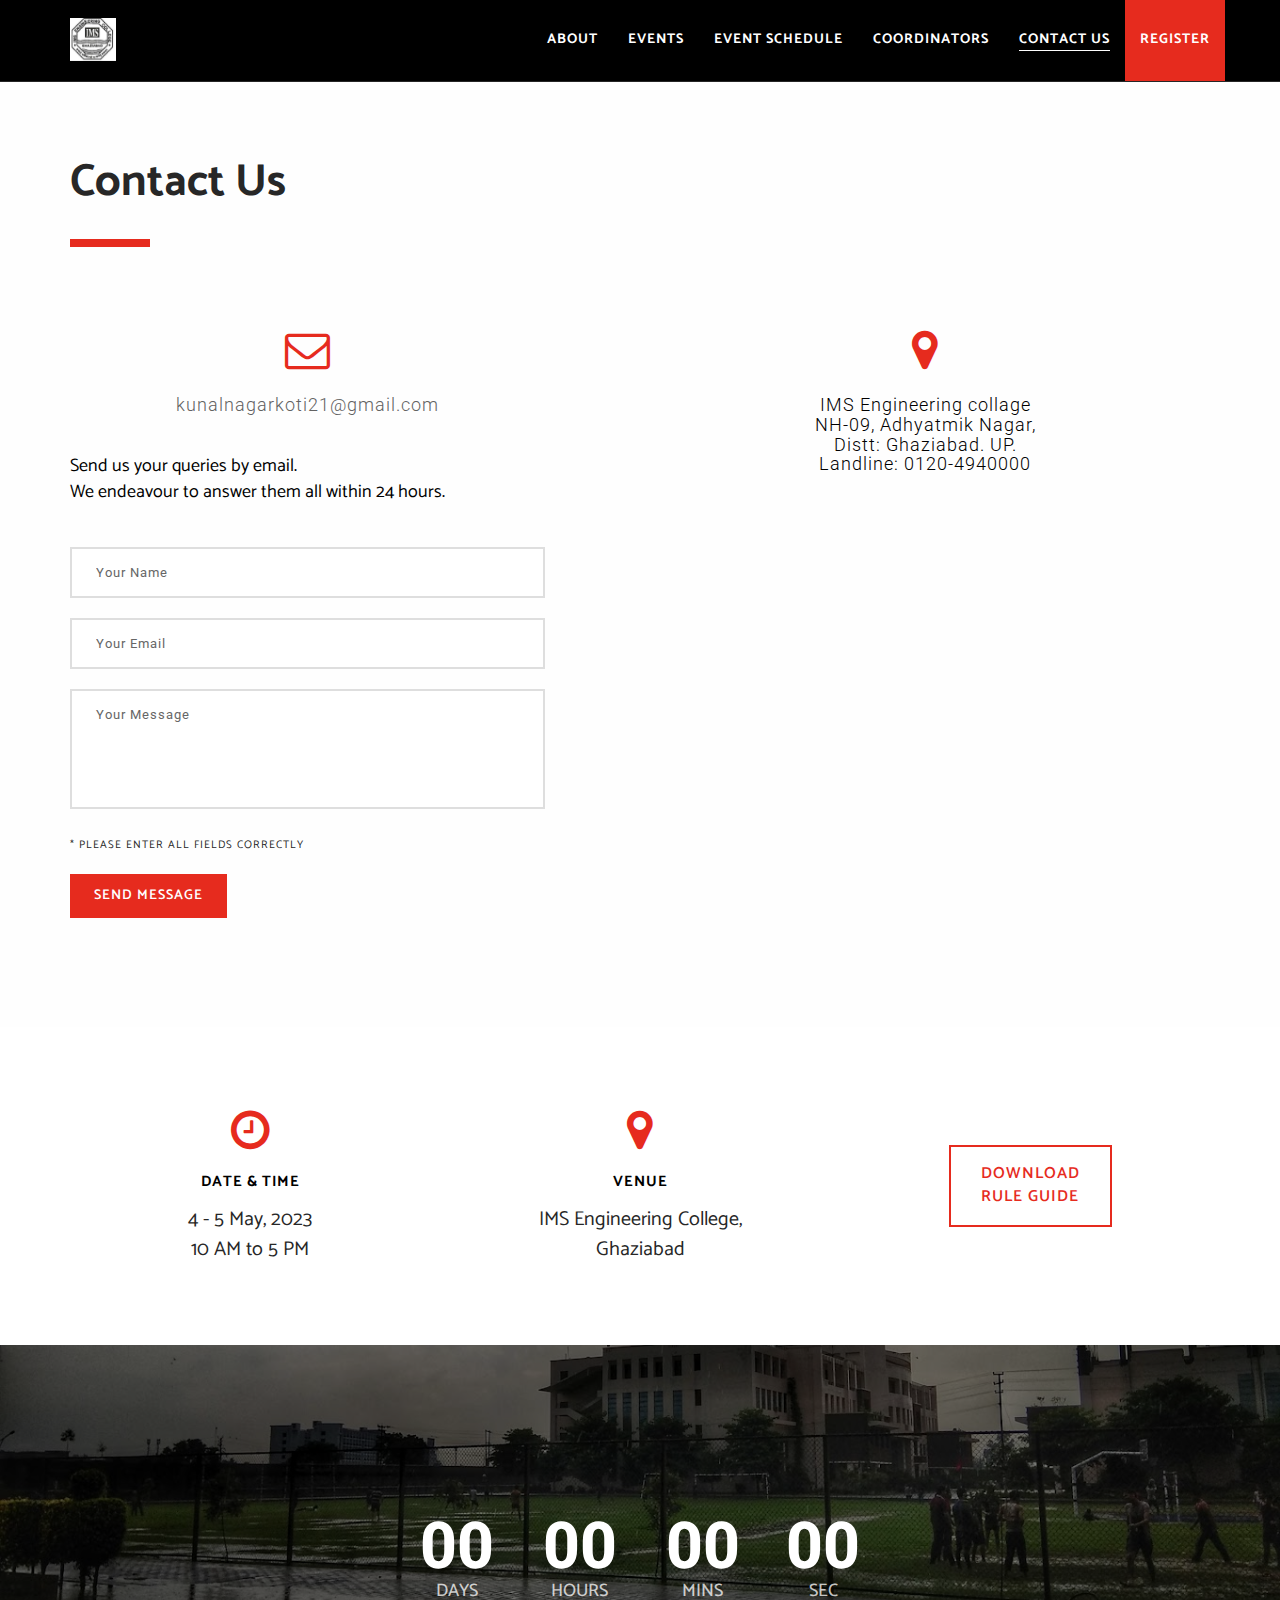
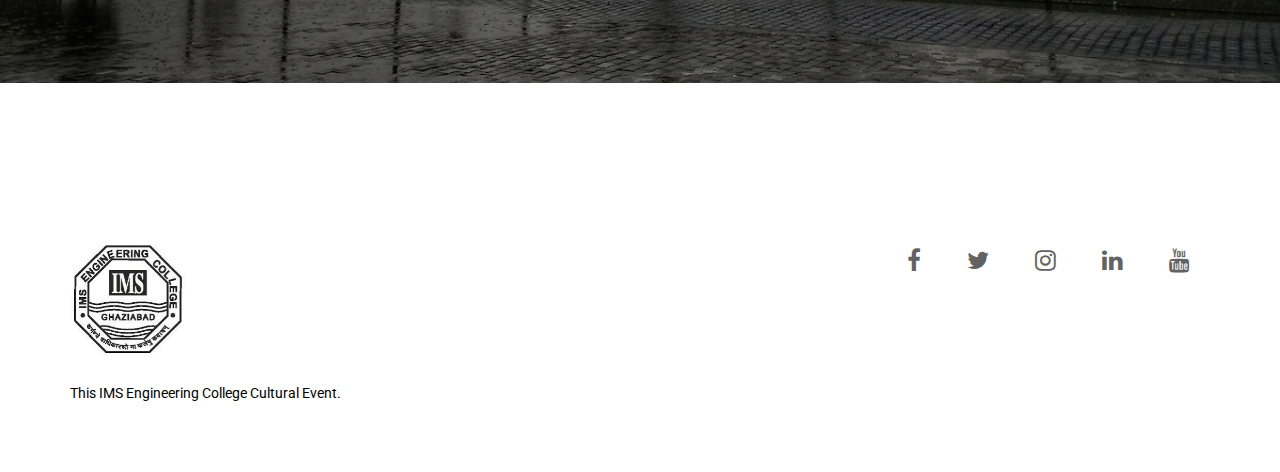
==== commit 9e15fba1: "Update index.html" ====
--- a/contact/index.html
+++ b/contact/index.html
@@ -82,7 +82,7 @@
             <li><a href="../LIST/Responsibility.html" class="line-height-unset">COORDINATORS</a></li>
             <li><a href="#page-top" class="page-scroll">Contact Us</a></li>
             <li class="bg-base-color">
-              <a href="../404.html" class="line-height-unset width-100">
+              <a href="https://forms.gle/oJtYSbTm8UqDzaXH8" class="line-height-unset width-100">
                 Register
               </a>
             </li>
@@ -201,7 +201,7 @@
             Date &amp; Time
           </span>
           <p class="margin-3 font-family-alt no-margin-bottom no-margin-rl title-small text-gray-dark-2">
-            7-8 April, 2023<br>
+            4 - 5 May, 2023<br>
             10 AM to 5 PM
           </p>
         </div>
@@ -220,8 +220,8 @@
         <!-- //.col-sm-4 -->
 
         <div id="banner-registration" class="col-sm-4 xs-margin-8 xs-no-margin-bottom xs-no-margin-rl text-center">
-          <a href="/res/insider_guide.pdf" class="btn btn-outline-base-color sm-btn-medium btn-large no-margin-rl">
-            <span>Download<br>insider guide</span>
+          <a href="https://docs.google.com/document/d/1zIjvDeRaGLPsl-3RPoprpx3VBLWMzpY7OLHZ2pyAVRI/edit#heading=h.gj5rem6l5cz7" class="btn btn-outline-base-color sm-btn-medium btn-large no-margin-rl">
+            <span>Download<br>rule guide</span>
           </a>
         </div>
         <!-- //.col-sm-4 -->
